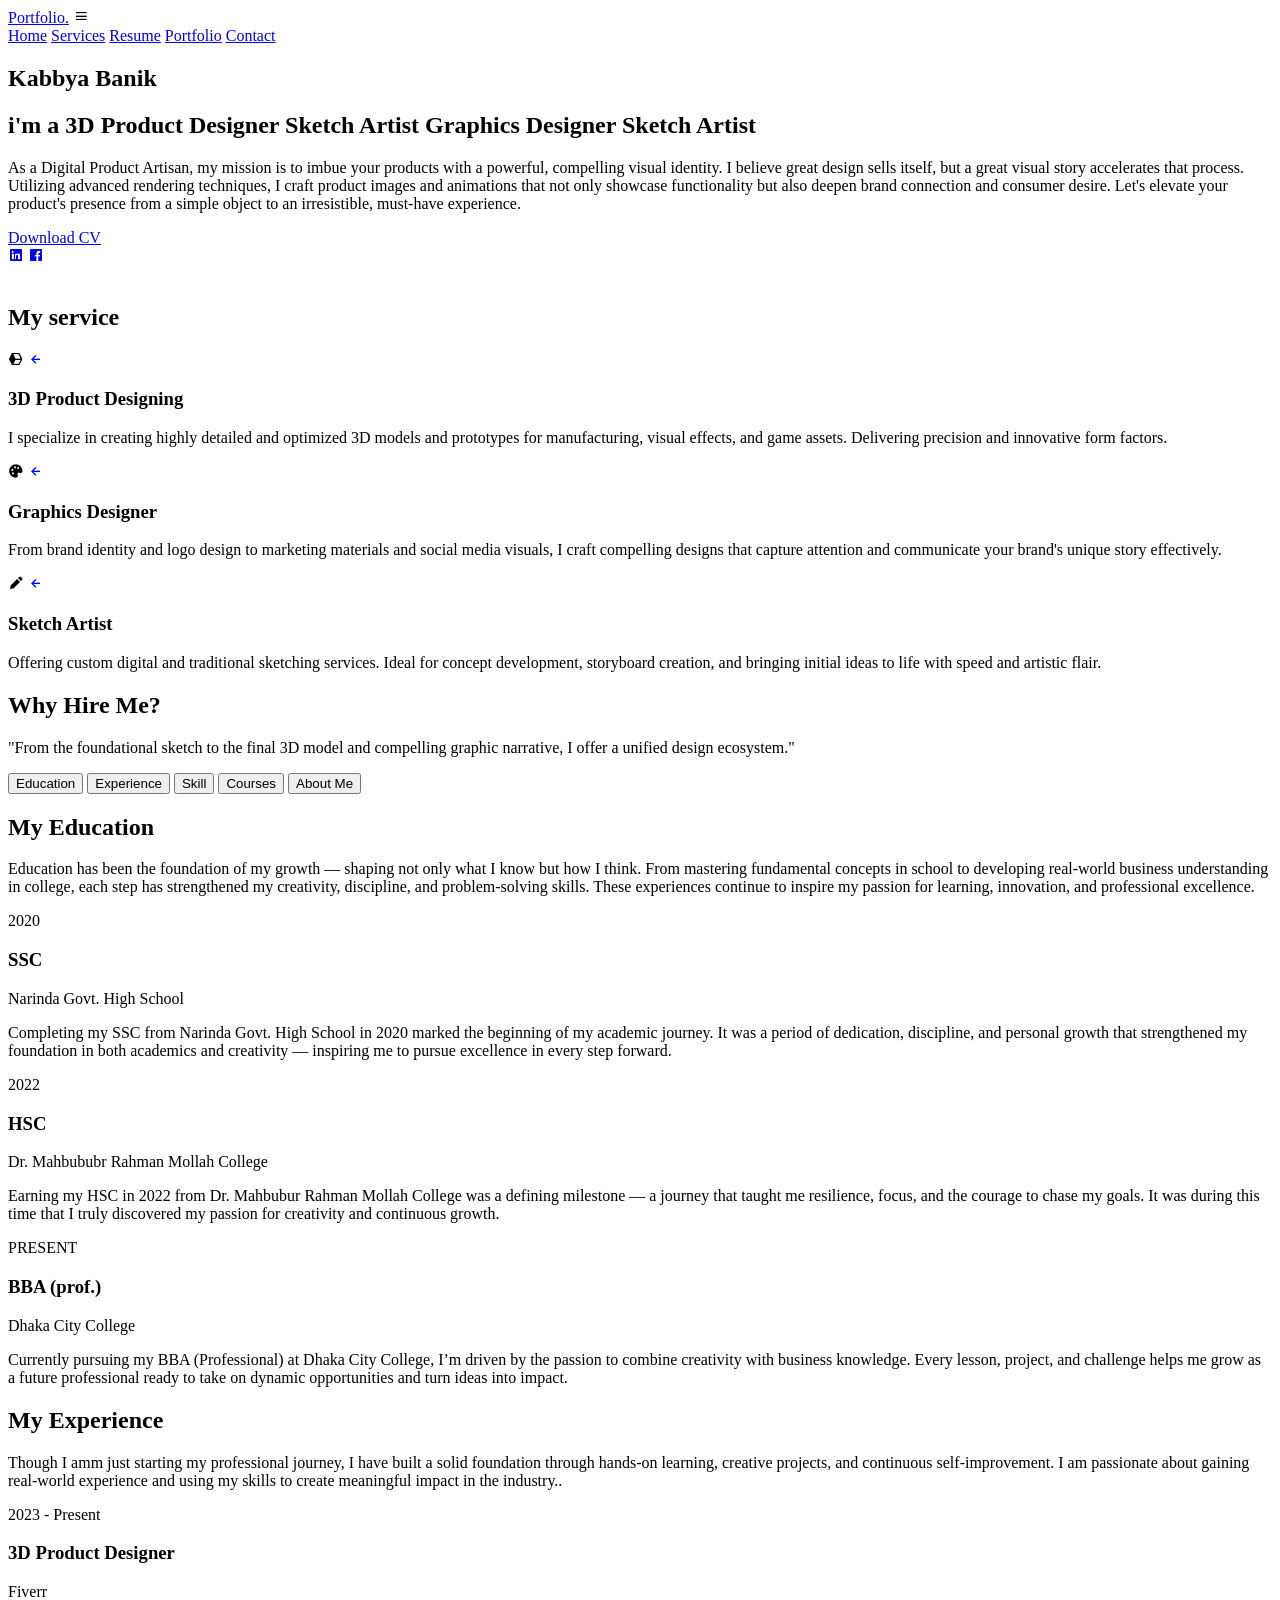
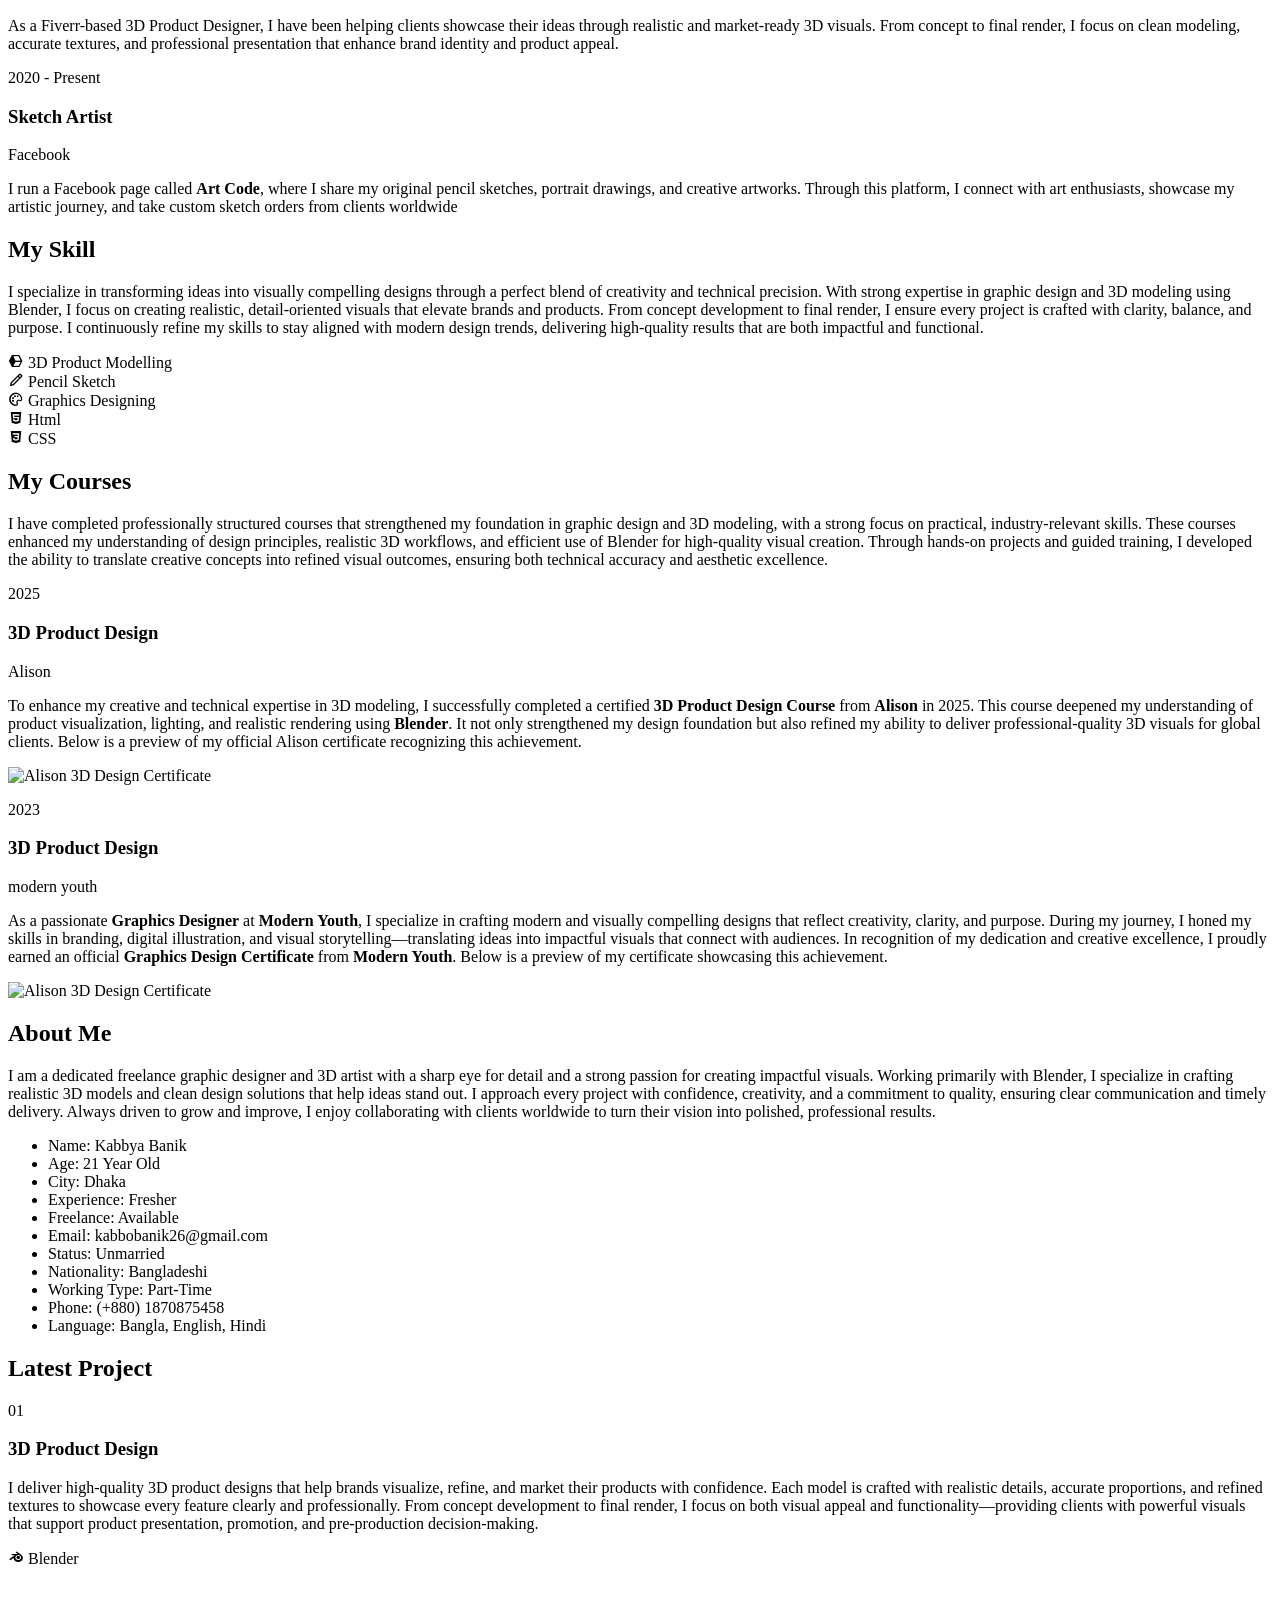
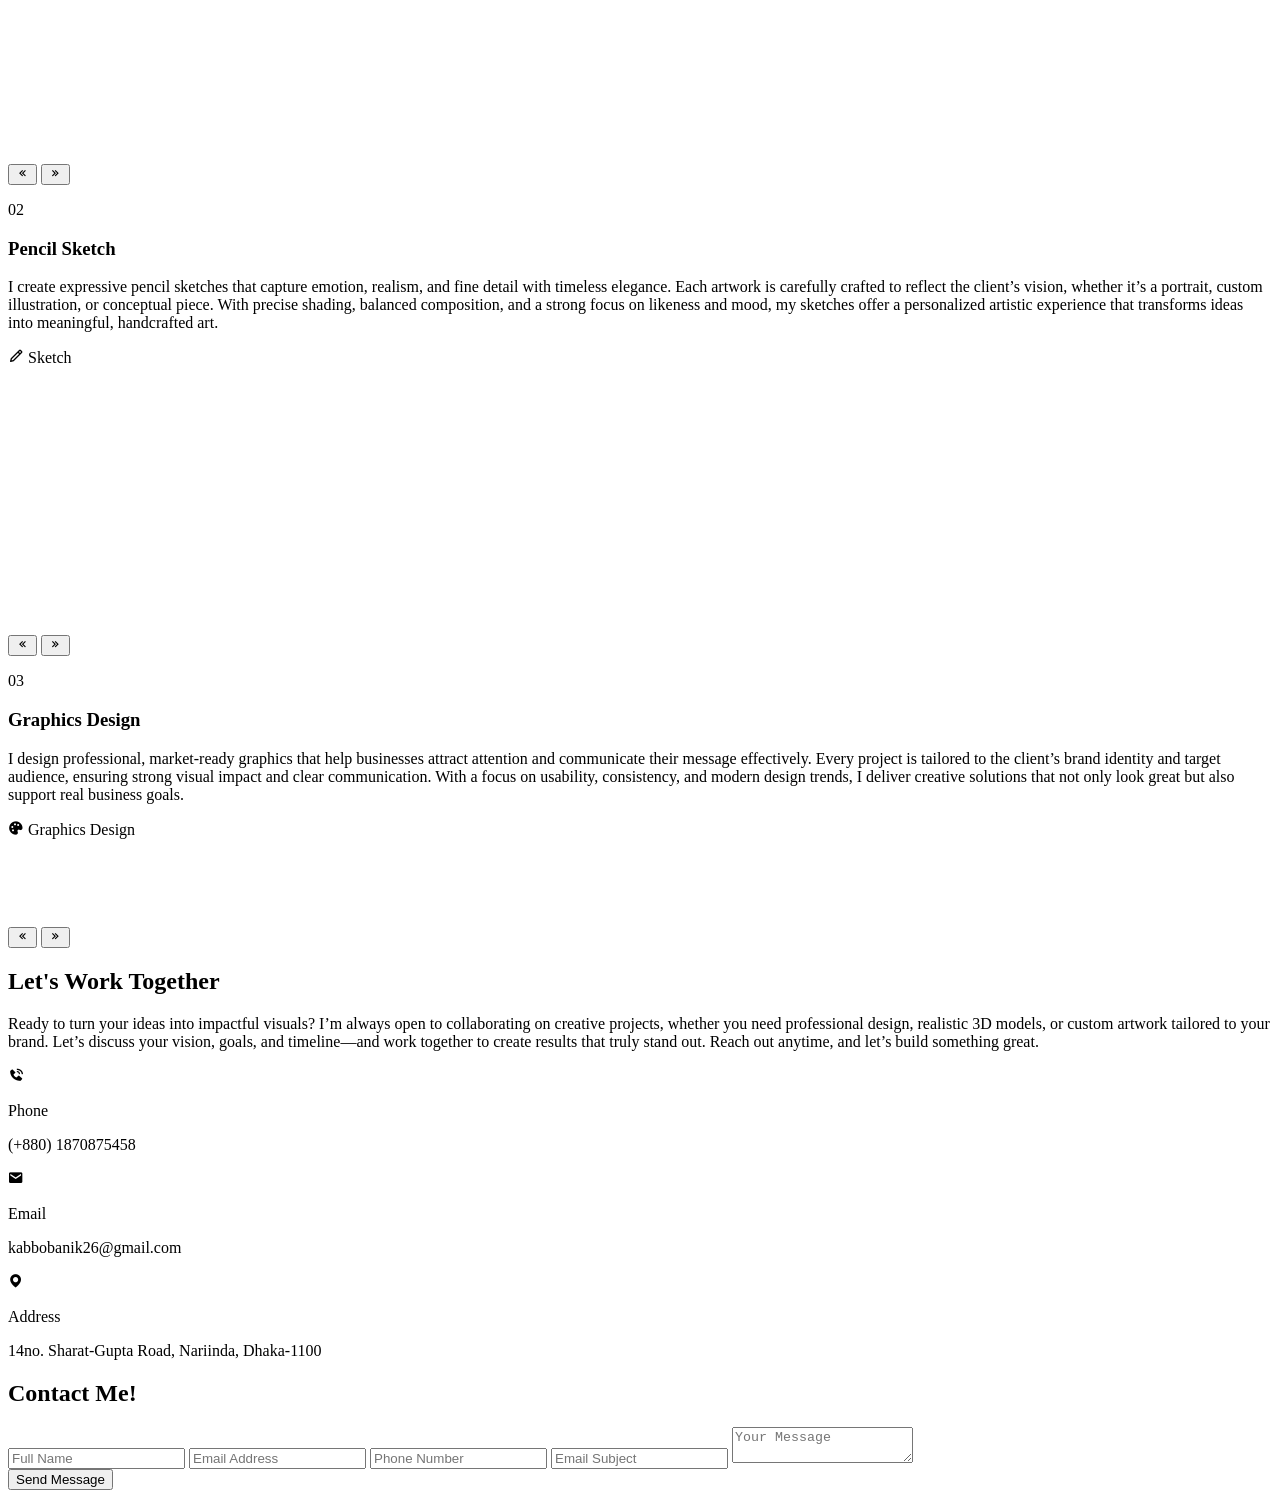
==== index.html @ 4bdbad14 "Moved index.html to root for Netlify fix" ====
<!DOCTYPE html>
<html lang="en">

<head>
    <meta charset="UTF-8">
    <meta name="viewport" content="width=device-width, initial-scale=1.0">
    <title>Document</title>
    <!--box icon-->
    <link href='https://unpkg.com/boxicons@2.1.4/css/boxicons.min.css' rel='stylesheet'>
    <!--custom css-->
    <link rel="stylesheet" href="css\style.css">
</head>

<body>

    <!--header-->
    <header class="active">
        <a href="#" class="logo">Portfolio.</a>

        <i class='bx bx-menu' id="menu-icon"></i>

        <nav>
            <a href="#" class="active">Home</a>
            <a href="#">Services</a>
            <a href="#">Resume</a>
            <a href="#">Portfolio</a>
            <a href="#">Contact</a>
        </nav>


    </header>

    <!--bars background -->
   <div class="bars-box active">
        <div class="bar" style="--i:6;"></div>
        <div class="bar" style="--i:5;"></div>
        <div class="bar" style="--i:4;"></div>
        <div class="bar" style="--i:3;"></div>
        <div class="bar" style="--i:2;"></div>
        <div class="bar" style="--i:1;"></div>
    </div>
    <!--home section-->
    <section class="home active">
        <div class="home-details">
            <h1>Kabbya Banik</h1>

            <h2>i'm a
                <span style="--i:4;" data-text="3D Product Designer">3D Product Designer</span>
                <span style="--i:3;" data-text="Sketch Artist">Sketch Artist</span>
                <span style="--i:2;" data-text="Graphics Designer">Graphics Designer</span>
                <span style="--i:1;" data-text="Sketch Artist">Sketch Artist</span>
            </h2>

            <p>As a Digital Product Artisan, my mission is to imbue your products with a powerful, compelling visual
                identity. I
                believe great design sells itself, but a great visual story accelerates that process. Utilizing advanced
                rendering
                techniques, I craft product images and animations that not only showcase functionality but also deepen
                brand connection
                and consumer desire. Let's elevate your product's presence from a simple object to an irresistible,
                must-have
                experience.
            </p>

            <div class="btn-sci">
                <a href="#" class="btn"> Download CV</a>

                <div class="sci">
                    <a href="#"><i class='bx bxl-linkedin-square'></i></a>
                    <a href="#"><i class='bx bxl-facebook-square'></i></a>
                </div>
            </div>
        </div>

        <!--image adding section-->
        <div class="home-img">
            <div class="img-box">
                <div class="img-item">
                    <img src="image\main1.png" alt="">
                </div>
            </div>
        </div>
    </section>


    <!--service section-->
    <section class="services">
        <h2 class="heading">
            My <span>service</span></h2>
        <div class="service-container">
            <div class="service-box">
                <div class="icon">
                    <i class='bx bxs-cube-alt'></i>
                    <a href="#"><i class='bx bx-left-arrow-alt'></i></a>
                </div>

                <h3>3D Product Designing</h3>
                <p>I specialize in creating highly detailed and optimized 3D models and prototypes for manufacturing,
                    visual effects, and
                    game assets. Delivering precision and innovative form factors.</p>
            </div>


            <div class="service-box">
                <div class="icon">
                    <i class='bx bxs-palette'></i>
                    <a href="#"><i class='bx bx-left-arrow-alt'></i></a>
                </div>

                <h3>Graphics Designer</h3>
                <p>From brand identity and logo design to marketing materials and social media visuals, I craft
                    compelling designs that
                    capture attention and communicate your brand's unique story effectively.</p>
            </div>


            <div class="service-box">
                <div class="icon">
                    <i class='bx bxs-pencil'></i>
                    <a href="#"><i class='bx bx-left-arrow-alt'></i></a>
                </div>

                <h3>Sketch Artist</h3>
                <p>Offering custom digital and traditional sketching services. Ideal for concept development, storyboard
                    creation, and
                    bringing initial ideas to life with speed and artistic flair.</p>
            </div>
        </div>
    </section>


    <!--resume section-->
    <section class="resume">
        <div class="resume-container">
            <div class="resume-box">
                <h2>Why Hire Me?</h2>
                <p class="desc">"From the foundational sketch to the final 3D model and compelling graphic narrative, I
                    offer a unified design
                    ecosystem."</p>

                <button class="resume-btn active">Education</button>
                <button class="resume-btn">Experience</button>
                <button class="resume-btn">Skill</button>
                <button class="resume-btn">Courses</button>
                <button class="resume-btn">About Me</button>
            </div>

            <div class="resume-box">
                <div class="resume-detail education active">
                    <h2 class="heading">My <span>Education</span></h2>

                    <p class="desc">Education has been the foundation of my growth — shaping not only what I know but how I think. 
    From mastering fundamental concepts in school to developing real-world business understanding 
    in college, each step has strengthened my creativity, discipline, and problem-solving skills. 
    These experiences continue to inspire my passion for learning, innovation, and professional excellence.</p>

                    <div class="resume-list">
                        <div class="resume-item">
                            <p class="year">2020</p>
                            <h3>SSC</h3>
                            <p class="institute">Narinda Govt. High School</p>
                            <p>Completing my SSC from Narinda Govt. High School in 2020 marked the beginning of my academic journey. 
  It was a period of dedication, discipline, and personal growth that strengthened my foundation 
  in both academics and creativity — inspiring me to pursue excellence in every step forward.</p>
                        </div>

                        <div class="resume-item">
                            <p class="year">2022</p>
                            <h3>HSC</h3>
                            <p class="institute">Dr. Mahbububr Rahman Mollah College</p>
                            <p>Earning my HSC in 2022 from Dr. Mahbubur Rahman Mollah College was a defining milestone — 
  a journey that taught me resilience, focus, and the courage to chase my goals. 
  It was during this time that I truly discovered my passion for creativity and continuous growth.</p>
                        </div>

                        <div class="resume-item">
                            <p class="year">PRESENT</p>
                            <h3>BBA (prof.)</h3>
                            <p class="institute">Dhaka City College</p>
                            <p>Currently pursuing my BBA (Professional) at Dhaka City College, I’m driven by the passion to combine creativity 
  with business knowledge. Every lesson, project, and challenge helps me grow as a future professional 
  ready to take on dynamic opportunities and turn ideas into impact.</p>
                        </div>
                    </div>
                </div>

                <div class="resume-detail experience">
                    <h2 class="heading">My <span>Experience</span></h2>

                    <p class="desc">Though I amm just starting my professional journey, I have built a solid foundation through hands-on learning, 
  creative projects, and continuous self-improvement. I am passionate about gaining real-world experience 
  and using my skills to create meaningful impact in the industry..</p>

                    <div class="resume-list">
                        <div class="resume-item">
                            <p class="year">2023 - Present</p>
                            <h3>3D Product Designer</h3>
                            <p class="company">Fiverr</p>
                            <p>As a Fiverr-based 3D Product Designer, I have been helping clients showcase their ideas through realistic 
  and market-ready 3D visuals. From concept to final render, I focus on clean modeling, accurate textures, 
  and professional presentation that enhance brand identity and product appeal.</p>
                        </div>

                        <div class="resume-item">
                            <p class="year">2020 - Present</p>
                            <h3>Sketch Artist</h3>
                            <p class="company">Facebook</p>
                            <p>I run a Facebook page called <strong>Art Code</strong>, where I share my original pencil sketches, portrait drawings, and creative artworks. Through this platform, I connect with art enthusiasts, showcase my artistic journey, and take custom sketch orders from clients worldwide</p>
                        </div>
                    </div>
                </div>

                <div class="resume-detail skill">
                    <h2 class="heading">My <span>Skill</span></h2>

                    <p class="desc">I specialize in transforming ideas into visually compelling designs through a perfect blend of creativity and technical precision. With strong expertise in graphic design and 3D modeling using Blender, I focus on creating realistic, detail-oriented visuals that elevate brands and products. From concept development to final render, I ensure every project is crafted with clarity, balance, and purpose. I continuously refine my skills to stay aligned with modern design trends, delivering high-quality results that are both impactful and functional.
                    </p>

                    <div class="resume-list">
                        <div class="resume-item">
                            <i class='bx bxs-cube-alt'></i>
                            <span>3D Product Modelling</span>
                        </div>

                        <div class="resume-item">
                            <i class='bx bx-pencil'></i>
                            <span>Pencil Sketch</span>
                        </div>

                        <div class="resume-item">
                            <i class='bx bx-palette'></i>
                            <span>Graphics Designing</span>
                        </div>

                        <div class="resume-item">
                            <i class='bx bxl-html5'></i>
                            <span>Html</span>
                        </div>

                        <div class="resume-item">
                            <i class='bx bxl-css3'></i>
                            <span>CSS</span>
                        </div>
                    </div>
                </div>

                <div class="resume-detail courses">
                    <h2 class="heading">My <span>Courses</span></h2>
                    <p class="desc">I have completed professionally structured courses that strengthened my foundation in graphic design and 3D modeling, with a strong focus on practical, industry-relevant skills. These courses enhanced my understanding of design principles, realistic 3D workflows, and efficient use of Blender for high-quality visual creation. Through hands-on projects and guided training, I developed the ability to translate creative concepts into refined visual outcomes, ensuring both technical accuracy and aesthetic excellence.
                    </p>

                    <div class="resume-list">
                    <div class="resume-item">
                        <p class="year">2025</p>
                        <h3>3D Product Design</h3>
                        <p class="company">Alison</p>
                        <p>To enhance my creative and technical expertise in 3D modeling, I successfully completed a certified <strong>3D Product Design Course</strong> from <strong>Alison</strong> in 2025. 
This course deepened my understanding of product visualization, lighting, and realistic rendering using <strong>Blender</strong>. 
It not only strengthened my design foundation but also refined my ability to deliver professional-quality 3D visuals for global clients. 
Below is a preview of my official Alison certificate recognizing this achievement.</p>
                        <div class="certificate">
                            <img src="image\cirtificate.png" alt="Alison 3D Design Certificate">
                        </div>
                    </div>

                        <div class="resume-item">
                        <p class="year">2023</p>
                        <h3>3D Product Design</h3>
                        <p class="company">modern youth</p>
                        <p>As a passionate <strong>Graphics Designer</strong> at <strong>Modern Youth</strong>, I specialize in crafting modern and visually compelling designs that reflect creativity, clarity, and purpose. 
During my journey, I honed my skills in branding, digital illustration, and visual storytelling—translating ideas into impactful visuals that connect with audiences. 
In recognition of my dedication and creative excellence, I proudly earned an official <strong>Graphics Design Certificate</strong> from <strong>Modern Youth</strong>. 
Below is a preview of my certificate showcasing this achievement.</p>
                        <div class="certificate">
                            <img src="image\cirtificate.jpg" alt="Alison 3D Design Certificate">
                        </div>
                    </div>
                    </div>
                </div>

                <div class="resume-detail about-me">
                    <h2 class="heading">About <span>Me</span></h2>
                    <p class="desc">I am a dedicated freelance graphic designer and 3D artist with a sharp eye for detail and a strong passion for creating impactful visuals. Working primarily with Blender, I specialize in crafting realistic 3D models and clean design solutions that help ideas stand out. I approach every project with confidence, creativity, and a commitment to quality, ensuring clear communication and timely delivery. Always driven to grow and improve, I enjoy collaborating with clients worldwide to turn their vision into polished, professional results.
                    </p>

                    <ul class="personal-info">
                        <li>
                            <span class="info-label">Name:</span>
                            <span class="info-data">Kabbya Banik</span>
                        </li>
                        <li>
                            <span class="info-label">Age:</span>
                            <span class="info-data">21 Year Old</span>
                        </li>
                        <li>
                            <span class="info-label">City:</span>
                            <span class="info-data">Dhaka</span>
                        </li>
                        <li>
                            <span class="info-label">Experience:</span>
                            <span class="info-data">Fresher</span>
                        </li>
                        <li>
                            <span class="info-label">Freelance:</span>
                            <span class="info-data">Available</span>
                        </li>
                        <li>
                            <span class="info-label">Email:</span>
                            <span class="info-data">kabbobanik26@gmail.com</span>
                        </li>
                        <li>
                            <span class="info-label">Status:</span>
                            <span class="info-data">Unmarried</span>
                        </li>
                        <li>
                            <span class="info-label">Nationality:</span>
                            <span class="info-data">Bangladeshi</span>
                        </li>
                        <li>
                            <span class="info-label">Working Type:</span>
                            <span class="info-data">Part-Time</span>
                        </li>
                        <li>
                            <span class="info-label">Phone:</span>
                            <span class="info-data">(+880) 1870875458</span>
                        </li>
                        <li>
                            <span class="info-label">Language:</span>
                            <span class="info-data">Bangla, English, Hindi</span>
                        </li>
                    </ul>
                </div>
            </div>
        </div>
        </div>
    </section>


    <!--protfolio section-->
    <section class="portfolio">
        <h2 class="heading">Latest <span>Project</span></h2>

        <div class="portfolio-container">

            <!-- === Project 1: 3D Product Design === -->
            <div class="portfolio-box">
                <div class="portfolio-detail active">
                    <p class="numb">01</p>
                    <h3>3D Product Design</h3>
                    <p>I deliver high-quality 3D product designs that help brands visualize, refine, and market their products with confidence. Each model is crafted with realistic details, accurate proportions, and refined textures to showcase every feature clearly and professionally. From concept development to final render, I focus on both visual appeal and functionality—providing clients with powerful visuals that support product presentation, promotion, and pre-production decision-making.
                    <div class="tech">
                        <p>
                            <i class='bx bxl-blender'></i>
                            Blender
                        </p>
                    </div>
                </div>

                <!-- Carousel -->
                <div class="portfolio-carousel">
                    <div class="img-slide">
                        <div class="img-item"><img src="image/portfolio1.png" alt=""></div>
                        <div class="img-item"><img src="image/portfolio2.png" alt=""></div>
                        <div class="img-item"><img src="image/portfolio3.png" alt=""></div>
                        <div class="img-item"><img src="image/portfolio4.png" alt=""></div>
                        <div class="img-item"><img src="image/portfolio5.png" alt=""></div>
                        <div class="img-item"><img src="image/portfolio6.png" alt=""></div>
                        <div class="img-item"><img src="image/portfolio7.png" alt=""></div>
                        <div class="img-item"><img src="image/portfolio8.png" alt=""></div>
                        <div class="img-item"><img src="image/portfolio9.png" alt=""></div>
                        <div class="img-item"><img src="image/portfolio10.jpg" alt=""></div>
                    </div>
                </div>

                <!-- Navigation -->
                <div class="navigation">
                    <button class="arrow-left disabled"><i class='bx bx-chevrons-left'></i></button>
                    <button class="arrow-right"><i class='bx bx-chevrons-right'></i></button>
                </div>
            </div>

            <!-- === Project 2: Pencil Sketch === -->
            <div class="portfolio-box">
                <div class="portfolio-detail active">
                    <p class="numb">02</p>
                    <h3>Pencil Sketch</h3>
                    <p>I create expressive pencil sketches that capture emotion, realism, and fine detail with timeless elegance. Each artwork is carefully crafted to reflect the client’s vision, whether it’s a portrait, custom illustration, or conceptual piece. With precise shading, balanced composition, and a strong focus on likeness and mood, my sketches offer a personalized artistic experience that transforms ideas into meaningful, handcrafted art.
                    </p>
                    <div class="tech">
                        <p>
                            <i class='bx bx-pencil'></i>
                            Sketch
                        </p>
                    </div>
                </div>

                <!-- Carousel -->
                <div class="portfolio-carousel">
                    <div class="img-slide">
                        <div class="img-item"><img src="image/art portfolio2.jpg" alt=""></div>
                        <div class="img-item"><img src="image/art portfolio3.jpg" alt=""></div>
                        <div class="img-item"><img src="image/art portfolio4.jpg" alt=""></div>
                        <div class="img-item"><img src="image/art portfolio5.jpg" alt=""></div>
                        <div class="img-item"><img src="image/art portfolio6.jpg" alt=""></div>
                        <div class="img-item"><img src="image/art portfolio7.jpg" alt=""></div>
                        <div class="img-item"><img src="image/art portfolio8.jpg" alt=""></div>
                        <div class="img-item"><img src="image/art portfolio9.jpg" alt=""></div>
                        <div class="img-item"><img src="image/art portfolio10.jpg" alt=""></div>
                        <div class="img-item"><img src="image/art portfolio11.jpg" alt=""></div>
                        <div class="img-item"><img src="image/art portfolio12.jpg" alt=""></div>
                        <div class="img-item"><img src="image/art portfolio13.jpg" alt=""></div>
                        <div class="img-item"><img src="image/art portfolio14.jpg" alt=""></div>
                        <div class="img-item"><img src="image/art portfolio15.jpg" alt=""></div>
                    </div>
                </div>

                <!-- Navigation -->
                <div class="navigation">
                    <button class="arrow-left disabled"><i class='bx bx-chevrons-left'></i></button>
                    <button class="arrow-right"><i class='bx bx-chevrons-right'></i></button>
                </div>
            </div>

            <!-- === Project 3: Graphics Design=== -->
            <div class="portfolio-box">
                <div class="portfolio-detail active">
                    <p class="numb">03</p>
                    <h3>Graphics Design</h3>
                    <p>I design professional, market-ready graphics that help businesses attract attention and communicate their message effectively. Every project is tailored to the client’s brand identity and target audience, ensuring strong visual impact and clear communication. With a focus on usability, consistency, and modern design trends, I deliver creative solutions that not only look great but also support real business goals.
                    </p>
                    <div class="tech">
                        <p>
                            <i class='bx bxs-palette'></i>
                            Graphics Design
                        </p>
                    </div>
                </div>

                <!-- Carousel -->
                <div class="portfolio-carousel">
                    <div class="img-slide">
                        <div class="img-item"><img src="image\Graphics design portfolio1.png" alt=""></div>
                        <div class="img-item"><img src="image\Graphics design portfolio2.png" alt=""></div>
                        <div class="img-item"><img src="image\Graphics design portfolio3.jpg" alt=""></div>
                        <div class="img-item"><img src="image\Graphics design portfolio4.jpg" alt=""></div>
                        
                    </div>
                </div>

                <!-- Navigation -->
                <div class="navigation">
                    <button class="arrow-left disabled"><i class='bx bx-chevrons-left'></i></button>
                    <button class="arrow-right"><i class='bx bx-chevrons-right'></i></button>
                </div>
            </div>

        </div>
    </section>

    <!--contact section-->
<section class="contact">
    <div class="contact-container">
        <div class="contact-box">
            <h2>Let's Work Together</h2>
            <p class="desc">Ready to turn your ideas into impactful visuals? I’m always open to collaborating on creative projects, whether you need professional design, realistic 3D models, or custom artwork tailored to your brand. Let’s discuss your vision, goals, and timeline—and work together to create results that truly stand out. Reach out anytime, and let’s build something great.
            </p>
            <div class="contact-detail">
                <i class='bx bxs-phone-call'></i>
                <div class="detail">
                    <p>Phone</p>
                    <p>(+880) 1870875458</p>
                </div>
            </div>

            <div class="contact-detail">
               <i class='bx bxs-envelope' ></i>
                <div class="detail">
                    <p>Email</p>
                    <p>kabbobanik26@gmail.com</p>
                </div>
            </div>

            <div class="contact-detail">
              <i class='bx bxs-map'></i>
                <div class="detail">
                    <p>Address</p>
                    <p>14no. Sharat-Gupta Road, 
                        Nariinda, Dhaka-1100</p>
                </div>
            </div>
        </div>
        
        <div class="contact-box">
            <form action="">
                <h2 class="heading"> Contact <span>Me!</span></h2>
                    <div class="field-box">
                        <input type="text" placeholder="Full Name" required>
                        <input type="email" placeholder="Email Address" required>
                        <input type="text" placeholder="Phone Number" required>
                        <input type="text" placeholder="Email Subject" required>
                        <textarea name="" id="" placeholder="Your Message" required></textarea>
                    </div>
                    <button type="submit" class="btn">Send Message</button>
            </form>
        </div>
    </div>
</section>
    <!--custom js-script -->
    <script src="js\script.js"></script>
</body>

</html>
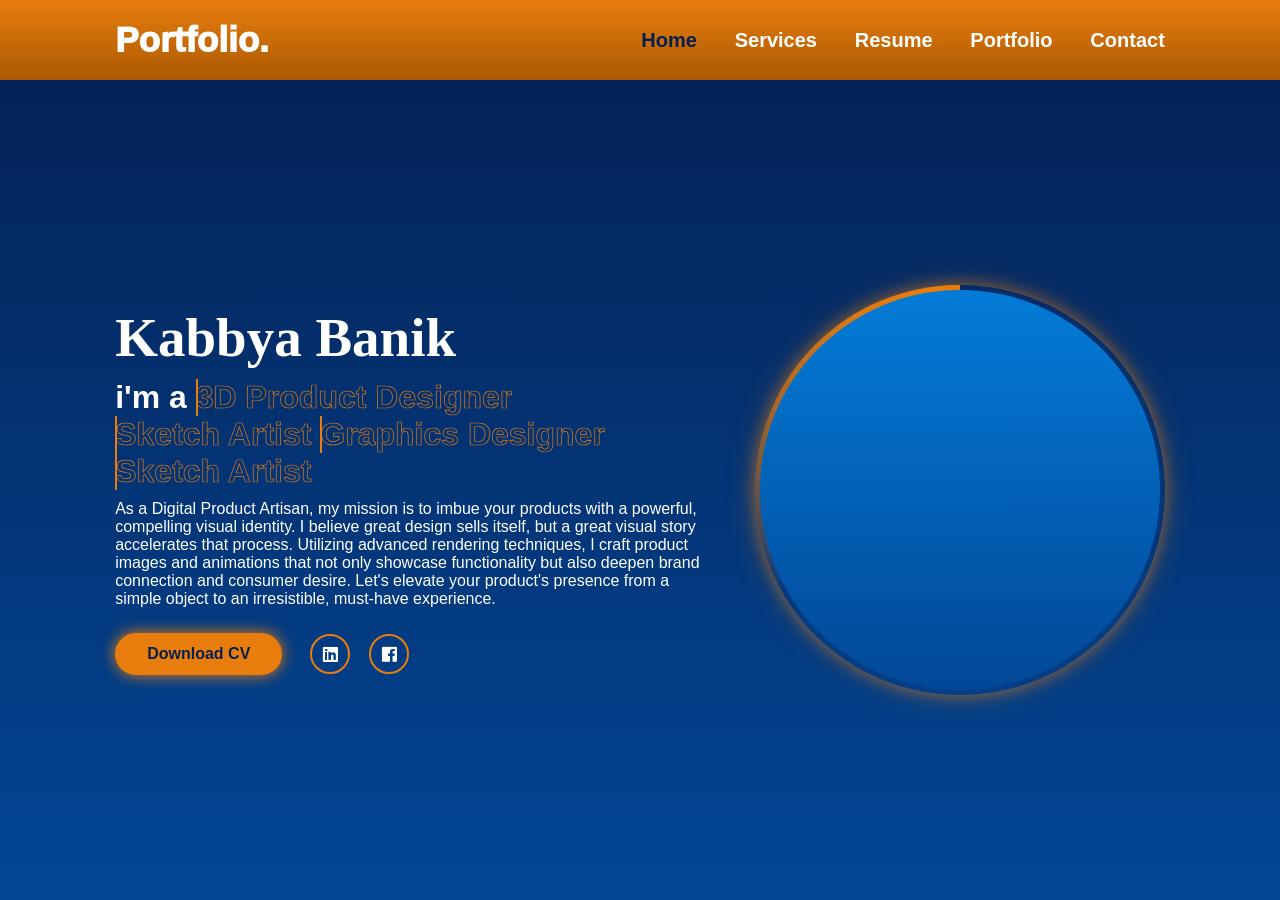
==== commit 5364a9b2: "first commit" ====
--- a/index.html
+++ b/index.html
@@ -8,7 +8,7 @@
     <!--box icon-->
     <link href='https://unpkg.com/boxicons@2.1.4/css/boxicons.min.css' rel='stylesheet'>
     <!--custom css-->
-    <link rel="stylesheet" href="css\style.css">
+    <link rel="stylesheet" href="style.css">
 </head>
 
 <body>
@@ -336,7 +336,7 @@
     </section>
 
 
-    <!--protfolio section-->
+    <!--portfolio section-->
     <section class="portfolio">
         <h2 class="heading">Latest <span>Project</span></h2>
 
@@ -506,7 +506,7 @@
     </div>
 </section>
     <!--custom js-script -->
-    <script src="js\script.js"></script>
+    <script src="script.js"></script>
 </body>
 
 </html>
--- a/style.css
+++ b/style.css
@@ -0,0 +1,1409 @@
+@import url(https://fonts.google.com/specimen/Stack+Sans+Headline:wght@300;400;500;600;700;800;900&display=swap);
+@import url(https://fonts.google.com/selection?query=poppi:wght@300;400;500;600;700;800;900&display=swap);
+@import url(https://fonts.google.com/specimen/Playfair+display:wght@300;400;500;600;700;800;900&Display=swap);
+
+/* home page section*/
+* {
+  margin: 0;
+  padding: 0;
+  box-sizing: border-box;
+  text-decoration: none;
+  border: none;
+  outline: none;
+  font-family: "Poppins", sans-serif;
+}
+
+:root {
+  --gradient1-bg-color: #e87d0d;
+  -gradient2-bg-color: #ab5a03;
+  --gradient3-bg-color: #e87d0d80;
+  --gradient4-bg-color: #e87d0d4d;
+  --blue-gradient1-bg-color: #037cd8;
+  --blue-gradient2-bg-color: #024796;
+  --blue-gradient3-bg-color: #11398a;
+  -blue-gradient3-bg-color: #051f51;
+  --white-color: #ffff;
+}
+
+html {
+  font-size: 62.5%;
+}
+
+body {
+  color: linear-gradient(to bottom, #051f51, #024796);
+  min-height: 100vh;
+}
+
+/* Top Bar background and text */
+header {
+  position: fixed;
+  top: 0;
+  left: 0;
+  width: 100%;
+  padding: 2rem 9%;
+  background: linear-gradient(to top, #ab5a03, #e87d0d);
+  display: flex;
+  justify-content: space-between;
+  align-items: center;
+  z-index: 100;
+  visibility: hidden;
+  opacity: 0;
+}
+
+header.active{
+animation: show-header .3s linear forwards;
+animation-delay: .3s;
+}
+
+@keyframes show-header {
+  100% {
+    visibility: visible;
+    opacity: 1;
+  }
+}
+
+.active i{
+  color: #ffff;
+}
+
+.logo {
+  font-size: 3.5rem;
+  color: #ffff;
+  font-weight: 950;
+}
+
+nav a {
+  font-size: 2rem;
+  color: #ffff;
+  font-weight: 700;
+  margin-left: 3.5rem;
+  transition: 0.5s;
+}
+
+nav a:hover,
+nav a.active {
+  color: #051f51;
+}
+
+#menu-icon {
+  font-size: 4rem;
+  display: none;
+}
+
+/* board background and text */
+.bars-box {
+  position: absolute;
+  width: 100%;
+  height: 100%;
+  display: flex;
+}
+
+.bars-box .bar {
+width: 100%;
+height: 100%;
+background: linear-gradient(to bottom, #11398a, #024796);
+animation: hide-bars .3s ease-in-out both;
+animation-delay: calc(.035s * var(--i));
+}
+
+@keyframes hide-bars {
+  0% {
+    transform: translateY(0%);
+  }
+ 
+  100% {
+    transform: translateY(-100%);
+  }
+}
+
+
+.bars-box.active .bar {
+  animation: show-bars .3s ease-in-out both;
+  animation-delay: calc(.045s * var(--i));
+}
+
+
+@keyframes show-bars {
+  0% {
+    transform: translateY(-100%);
+  }
+ 
+  100% {
+    transform: translateY(0%);
+  }
+}
+
+
+section {
+  position: absolute;
+  width: 100%;
+  height: 100%;
+  padding: 10rem 9% 2rem;
+  visibility: hidden;
+  opacity: 0;
+  overflow: hidden;
+  background: linear-gradient(to bottom, #051f51, #024796);
+}
+
+section.active {
+ animation: show-content .8s linear forwards;
+ animation-delay: .5s ;
+}
+
+@keyframes show-content {
+  100% {
+  visibility: visible;
+  opacity: 1;
+  overflow: auto;
+}
+}
+
+/* resume section*/
+.home {
+  display: flex;
+  align-items: center;
+  gap: 5rem;
+  color: #ffff;
+}
+
+.home-details h1 {
+  font-size: clamp(3.5rem, 10vw, 5.5rem);
+  font-family: "Playfair Display", serif;
+}
+
+.home-details h2 {
+  display: inline-block;
+  font-size: 3.2rem;
+  margin-top: 1rem;
+}
+
+.home-details h2 span {
+  position: relative;
+  display: inline-block;
+  color: transparent;
+  -webkit-text-stroke: 0.07rem #e87d0d;
+  animation: display-text 16s linear infinite;
+  animation-delay: calc(-4s * var(--i));
+}
+
+@keyframes display-text {
+  25%,
+  100% {
+    display: none;
+  }
+}
+
+.home-details h2 span::before {
+  content: attr(data-text);
+  position: absolute;
+  width: 0;
+  border-right: 0.2rem solid #e87d0d;
+  color: #e87d0d;
+  white-space: nowrap;
+  overflow: hidden;
+  animation: fill-text 4s linear infinite;
+}
+
+@keyframes fill-text {
+  10%,
+  100% {
+    width: 0;
+  }
+
+  70%,
+  90% {
+    width: 100%;
+  }
+}
+
+.home-details p {
+  font-size: 1.6rem;
+  margin: 1rem 0 2.5rem;
+}
+
+/* Cv content*/
+.home-details .btn-sci {
+  display: flex;
+  font-family: "stack san headline", sans-serif;
+  align-items: center;
+}
+
+.btn {
+  display: inline-block;
+  padding: 1rem 3rem;
+  background: #e87d0d;
+  border: 0.2rem solid #e87d0d;
+  border-radius: 4rem;
+  box-shadow: 0 0 1.5rem #e87d0d;
+  font-size: 1.6rem;
+  color: #051f51;
+  font-weight: 650;
+  transition: 0.5s;
+}
+
+.btn:hover {
+  background: transparent;
+  color: #e87d0d;
+  box-shadow: none;
+}
+
+/*icon adjustment*/
+.home-details .btn-sci .sci {
+  margin-left: 2rem;
+}
+
+.home-details .btn-sci .sci a {
+  display: inline-flex;
+  padding: 0.8rem;
+  border: 0.2rem solid #e87d0d;
+  border-radius: 50%;
+  font-size: 2rem;
+  color: #e87d0d;
+  margin: 0 0.8rem;
+  transition: 0.3s;
+}
+
+.home-details .btn-sci .sci a:hover {
+  background: #e87d0d;
+  color: #051f51;
+  box-shadow: 0 0 1rem #e87d0d;
+}
+
+/*image modifying*/
+.home-img .img-box {
+  position: relative;
+  width: 32vw;
+  height: 32vw;
+  border-radius: 50%;
+  padding: 5px;
+  display: flex;
+  justify-content: center;
+  align-items: center;
+  overflow: hidden;
+}
+
+@keyframes rotate {
+  0% {
+    transform: rotate(0deg);
+  }
+
+  100% {
+    transform: rotate(360deg);
+  }
+}
+
+.home-img .img-box::before,
+.home-img .img-box::after {
+  content: "";
+  position: absolute;
+  width: 500px;
+  height: 500px;
+  background: conic-gradient(transparent, transparent, transparent, #e87d0d);
+  transform: rotate(0deg);
+  animation: rotate-border 10s linear infinite;
+}
+
+.home-img .img-box::after {
+  animation-delay: -5s;
+}
+
+@keyframes rotate-border {
+  100% {
+    transform: rotate(360deg);
+  }
+}
+
+.home-img .img-box {
+  box-shadow: 0 0 15px #e87d0d80, 0 0 30px #e87d0d4d;
+}
+
+.home-img .img-box .img-item {
+  position: relative;
+  display: flex;
+  justify-content: center;
+  align-items: flex-end;
+  width: 100%;
+  height: 100%;
+  background: linear-gradient(to top, #024796, #037cd8);
+  border-radius: 50%;
+  z-index: 1;
+  overflow: hidden;
+}
+
+.home-img .img-box .img-item img {
+  position: absolute;
+  top: 0%;
+  display: block;
+  width: 105%;
+  object-fit: cover;
+}
+
+/* service section*/
+.heading {
+  font-size: 4.5rem;
+  color: #ffff;
+  margin: 2rem;
+  text-align: center;
+}
+
+.heading span {
+  color: #e87d0d;
+}
+
+.service-container {
+  display: grid;
+  grid-template-columns: repeat(2, minmax(30rem, 1fr));
+  gap: 2rem;
+  color: #ffff;
+  max-width: 90rem;
+  margin: 0 auto;
+}
+
+.service-container .service-box:nth-child(3) {
+  grid-column: 1 / 3;
+  max-width: 44rem;
+  margin-left: auto;
+  margin-right: auto;
+}
+
+.service-container .service-box {
+  background-color: #ffffff6e;
+  padding: 3rem 2.5rem;
+  border: 0.23rem, solid, #ffffff6e;
+  border-radius: 1.5rem;
+  transition: 0.5s;
+}
+
+.service-container .service-box:hover {
+  border-color: #e89f0d;
+  box-shadow: 0 0 1.5rem #e89f0d;
+  transform: scale(1.05);
+}
+
+.service-box .icon {
+  display: flex;
+  justify-content: space-between;
+  align-items: center;
+}
+
+.service-box .icon i {
+  font-size: 4.5rem;
+  transition: 0.5s;
+}
+
+.service-box:hover .icon :not(a i) {
+  color: #e89f0d;
+}
+
+.service-box .icon a {
+  display: flex;
+  background: #fff;
+  border-radius: 50%;
+  padding: 1rem;
+  transition: 0.5s;
+}
+
+.service-box:hover .icon a {
+  background: #e89f0d;
+}
+
+.service-box .icon a i {
+  color: #051f51;
+  transform: rotate(225deg);
+}
+
+.service-box:hover .icon a i {
+  transform: rotate(180deg);
+}
+
+.service-box p {
+  font-size: 1.5rem;
+  margin: 1rem 0 2.5rem;
+}
+
+.service-box h3 {
+  font-size: 2.3rem;
+  margin: 1rem 0 1rem;
+  transition: 0.5s;
+}
+
+.service-box:hover h3 {
+  color: #e89f0d;
+}
+
+/* resume section*/
+.resume-container {
+  display: grid;
+  grid-template-columns: 1fr 2fr;
+  gap: 5rem;
+}
+
+.resume-box h2 {
+  color: #fff;
+  font-size: 4.5rem;
+  font-family: "Playfair Display", serif;
+}
+
+.resume-box p {
+  color: #fff;
+  font-size: 1.6rem;
+}
+
+.resume-box .desc {
+  margin: 2rem 0 2.5rem;
+}
+
+.resume-box .resume-btn {
+  width: 100%;
+  height: 5.3rem;
+  background: #ffffff6e;
+  border: 0.2rem solid #ffffff6e;
+  border-radius: 1rem;
+  font-size: 1.8rem;
+  color: #031432;
+  font-weight: 700;
+  margin-bottom: 2rem;
+  border-radius: 0.8rem;
+  cursor: pointer;
+}
+
+.resume-box .resume-btn.active {
+  border-color: #e89f0d;
+  color: #e89f0d;
+}
+
+.resume-detail {
+  display: none;
+}
+
+.resume-detail.active {
+  display: block;
+}
+
+.resume-box .heading {
+  font-size: 3.5rem;
+  font-family: "Poppins", sans-serif;
+  text-align: left;
+}
+
+.resume-list {
+  display: grid;
+  grid-template-columns: repeat(2, minmax(30rem, 1fr));
+  gap: 2rem;
+  color: #ffff;
+  height: 45rem;
+  margin: 0 auto;
+  overflow: auto;
+}
+
+.resume-list::-webkit-scrollbar {
+  width: 0.7rem;
+}
+
+.resume-list::-webkit-scrollbar-thumb {
+  background: transparent;
+  border-radius: 3rem;
+}
+
+.resume-list:hover::-webkit-scrollbar-thumb {
+  background: #e89f0d;
+}
+
+.resume-list .resume-item {
+  background: #ffffff6e;
+  box-shadow: 0 0 1.8rem #e89f0d;
+  border-radius: 0.8rem;
+  padding: 3rem 2.5rem;
+  height: calc((50rem +2rem) / 2);
+  display: flex;
+  flex-direction: column;
+  justify-content: center;
+}
+
+.resume-item .year {
+  color: #e89f0d;
+  font-size: 1.5rem;
+  font-weight: 520;
+}
+
+.resume-item h3 {
+  font-size: 2.2rem;
+  margin-top: 0.4rem;
+}
+
+.resume-item .institute {
+  position: relative;
+  margin-left: 2rem;
+  margin-bottom: 2rem;
+  margin-top: 0.1rem;
+  font-size: 1.5rem;
+}
+
+.resume-item .institute::before {
+  content: "";
+  position: absolute;
+  top: 50%;
+  transform: translateY(-50%);
+  padding: 0.5rem;
+  background: #e87d0d;
+  border-radius: 50%;
+  margin-left: -2rem;
+}
+
+.resume-item .company {
+  position: relative;
+  margin-left: 2rem;
+  margin-bottom: 2rem;
+  margin-top: 0.1rem;
+  font-size: 1.5rem;
+}
+
+.resume-item .company::before {
+  content: "";
+  position: absolute;
+  top: 50%;
+  transform: translateY(-50%);
+  padding: 0.5rem;
+  background: #e87d0d;
+  border-radius: 50%;
+  margin-left: -2rem;
+}
+
+.resume-item p {
+  font-size: 1.3rem;
+  margin-top: -1rem;
+}
+
+.resume-detail.skill .resume-list {
+  grid-template-columns: repeat(auto-fit, minmax(15rem, 1fr));
+  height: auto;
+  overflow: visible;
+}
+
+.resume-detail.skill .resume-item {
+  position: relative;
+  align-items: center;
+  height: auto;
+}
+
+.resume-detail.skill .resume-item i {
+  font-size: 8.5rem;
+  transition: 0.5s;
+}
+
+.resume-detail.skill .resume-item:hover i {
+  color: #e89f0d;
+}
+
+.resume-detail.skill .resume-item span {
+  position: absolute;
+  top: -20%;
+  background: #ffff;
+  color: #031432;
+  font-size: 1.6rem;
+  padding: 0.5rem 1rem;
+  border-radius: 0.6rem;
+  pointer-events: none;
+  opacity: 0;
+  transform: scale(0.9);
+  transition: 0.2s;
+}
+
+.resume-detail.skill .resume-item:hover Span {
+  top: -25%;
+  opacity: 1;
+  transform: scale(1);
+}
+
+.certificate img {
+  width: 100%;
+  max-width: 500px;
+  margin-top: 1rem;
+  border-radius: 10px;
+  box-shadow: 0 0 15px rgba(0, 0, 0, 0.1);
+}
+
+.resume-detail.about-me {
+  background-color: transparent;
+  padding: 20px;
+}
+
+.personal-info {
+  list-style: none;
+  padding: 0;
+  margin-top: 20px;
+
+  display: grid;
+  grid-template-columns: repeat(2, 1fr);
+}
+
+.personal-info li {
+  display: flex;
+  justify-content: flex-start;
+  align-items: center;
+  border-bottom: 1px solid rgba(255, 255, 255, 0.1);
+  padding-bottom: 10px;
+  font-size: 1.5rem;
+}
+
+.personal-info .info-label {
+  font-weight: bold;
+  color: #e87d0d;
+  margin-right: 10px;
+  min-width: 100px;
+}
+
+.personal-info .info-data {
+  color: #ffff;
+}
+
+/*portfolio section*/
+.portfolio-container {
+  display: flex;
+  flex-direction: column;
+  gap: 5rem;
+  overflow: hidden;
+}
+
+.portfolio-detail {
+  display: none;
+}
+
+.portfolio-detail.active {
+  display: block;
+}
+
+.portfolio-box .numb {
+  font-size: 8rem;
+  -webkit-text-stroke: 0.07rem #e87d0d;
+  color: transparent;
+  line-height: 1;
+}
+
+.portfolio-box h3 {
+  font-size: 3.5rem;
+  color: #fff;
+  margin: 0.8rem 0 2rem;
+}
+
+.portfolio-box p {
+  font-size: 1.6rem;
+  color: #fff;
+}
+
+
+.portfolio-box .tech {
+  margin: 2rem;
+  color: #e87d0d;
+  border-bottom: 0.1rem solid #e87d0d;
+  padding: 2rem;
+}
+
+.portfolio-box .tech p {
+  display: flex;
+  align-items: center;
+  gap: 5px;
+  color: #e87d0d;
+}
+
+.portfolio-box .tech p i {
+  font-size: 3rem;
+}
+
+.portfolio-box .portfolio-carousel {
+  width: 100%;
+  height: 45rem;
+  border-radius: .9rem;
+}
+
+.portfolio-carousel .img-slide {
+  display: grid;
+  grid-auto-flow: column;
+  grid-auto-columns: 100%;
+  gap: 0rem;
+  height: inherit;
+  transition: 0.5s;
+}
+
+.portfolio-carousel .img-item {
+  height: auto;
+  min-height: 30rem; /* Prevents collapse */
+  padding: 1rem; /* Breathing room */
+}
+
+.portfolio-carousel .img-item img {
+  display: block;
+  height: 100%;
+  width: auto;
+  object-fit: cover;
+  border-radius: 1rem;
+  max-width: 100%; /* Override any max-width that might interfere */
+  max-height: 100%;
+}
+
+.portfolio-box .navigation {
+  text-align: right;
+  margin-top: 1rem;
+}
+
+.portfolio-box .navigation button {
+  display: inline-flex;
+  padding: 0.4rem;
+  background-color: #ffffff6e;
+  border: 0.2rem solid #e88f0d;
+  border-radius: 0.6rem;
+  font-size: 4rem;
+  color: #e88f0d;
+  cursor: pointer;
+  transition: 0.5s;
+  margin-right: 1rem;
+  margin-bottom: .8rem;
+}
+
+.portfolio-box .navigation button.disabled {
+  border-color: #ffffff6e;
+  color: #ffffff6e;
+}
+
+.portfolio-box .navigation .arrow-right {
+  margin-left: 1rem;
+}
+
+.portfolio-box .navigation button:hover {
+  transform: scale(1.1);
+}
+
+
+/*contact section*/
+.contact-container {
+  display: grid;
+  grid-template-columns: 1fr 1.3fr;
+  gap: 3rem;
+}
+
+.contact-container .contract-box:first-child {
+  align-self: center;
+}
+
+.contact-box h2 {
+  font-size: 4.5rem;
+  color: #ffff;
+  font-family: "Playfair Display", serif;
+}
+
+.contact-box p {
+  font-size: 1.6rem;
+  color: #ffff;
+}
+
+.contact-box .desc {
+  margin: 1.5rem 0 2.5rem;
+}
+
+.contact-box .contact-detail {
+  display: flex;
+  align-items: center;
+  margin: 2rem 0;
+}
+
+.contact-detail i{
+  display: inline-flex;
+  background: #ffffff6e;
+  color: #e88d0d;
+  font-size: 3rem;
+  padding: 1.2rem;
+  border-radius: .6rem;
+  margin-right: 1.5rem;
+}
+
+.contract-detail .detail p:first-child {
+  color: #e88d0d;
+}
+
+.contact-box form {
+  background: #ffffff6e;
+  padding: 2.5rem 3.5rem 3.5rem;
+  border-radius: 1.5rem;
+  text-align: center;
+}
+
+.contact-box .heading{
+  font-size: 3.5rem;
+}
+
+.contact-box .field-box {
+  display: grid;
+  grid-template-columns: repeat(2, 1fr);
+  gap: 2rem;
+  color: #ffffff6e;
+}
+
+.contact-box .field-box input,
+.contact-box .field-box textarea {
+  padding: 1.5rem;
+  background: #ffffff80;
+  border: .25rem solid #ffffff6e;
+  border-radius: .6rem;
+  font-size: 1.6rem;
+  color: #031432;
+  font-size: 1.3rem;
+  font-weight: 700;
+}
+
+.contact-box .field-box textarea {
+  grid-column: 1/-1;
+  height: 26rem;
+  resize: none;
+}
+
+.contact-box .field-box input:focus,
+.contact-box .field-box textarea:focus {
+  border-color: #e88f0d;
+}
+
+.contact-box .btn {
+  margin-top: 2rem;
+  cursor: pointer;
+}
+
+
+/* breakpoint */
+/* for mobile view */
+@media screen and (max-width: 1200px) {
+  html {
+    font-size: 55%;
+  }
+}
+
+@media screen and (max-width: 992px) {
+  header {
+    padding: 2rem 4%;
+  }
+
+  section {
+    padding: 10rem 4% 2rem;
+  }
+}
+
+@media screen and (max-width: 768px) {
+  section {
+    min-height: 100vh;
+    padding: 10rem 4% 4rem; /* Increase bottom padding */
+  }
+
+@media screen and (max-width: 810px) {
+  .contact-box .field-box {
+    grid-template-columns: 1fr;
+  }
+}
+
+@media screen and (max-width: 768px) {
+  #menu-icon {
+    display: block;
+  }
+
+  nav {
+    position: absolute;
+    top: 100%;
+    left: 0;
+    width: 100%;
+    padding: 1rem 0;
+    background: linear-gradient(to top, #ab5a03, #e87d0d);
+    border-top: .3rem solid rgba(0, 0, 0, .2);
+    box-shadow: 0 .5rem 1rem rgba(0, 0, 0, .2);
+    text-align: center;
+    display: none;
+  }
+
+  nav.active{
+    display: block;
+
+  }
+
+  nav a {
+    display: block;
+    margin: 2rem 0;
+  }
+
+  .home {
+  flex-direction: column-reverse;
+  justify-content: center;
+}
+
+.home-img.img-box{
+  width: 40rem;
+  height: 40rem;
+}
+
+.resume-container,
+.portfolio-container,
+.contact-container {
+  grid-template-columns: 1fr;
+}
+
+.resume-container {
+  gap: 3rem;
+}
+
+.portfolio-container .portfolio-box:first-child {
+  order: 1;
+}
+
+.contact-box .field-box {
+  grid-template-columns: repeat(2, 1fr);
+}
+}
+
+@media screen and (max-width: 550px) {
+  .home-img .img-box {
+    width: 30rem;
+    height: 30rem;
+  }
+
+  .contact-box .field-box{
+    grid-template-columns: 1fr;
+  }
+}
+
+@media screen and (max-width: 350px) {
+  html{
+    font-size: 50%;
+
+  }
+}
+
+@media screen and (max-width: 768px) {
+  .resume-container { grid-template-columns: 1fr; }
+  .resume-box h2 { font-size:3.2rem; }
+  .resume-box .heading { font-size:2.6rem; text-align:center; }
+  .resume-list { grid-template-columns: 1fr; max-height:none; }
+  .personal-info { grid-template-columns: 1fr; text-align:center; }
+  .personal-info li { justify-content:center; }
+}
+
+
+.contact-box form{
+  padding: 2.5rem 3rem 3.5rem;
+}
+.contact-box h2 {
+  font-size: 3.5rem;
+}
+
+
+/* Very small phones */
+@media screen and (max-width: 350px) {
+  .home-details,
+  .resume-box h2,
+  .resume-box .heading,
+  .resume-box .desc,
+  .resume-detail.about-me,
+  .resume-item {
+    text-align: center;
+  }
+
+  .home-details .btn-sci {
+    flex-direction: column-reverse;
+    align-items: center;
+  }
+
+  .resume-detail .btn-sci .sci {
+    margin-left: 0;
+    margin-bottom: 2rem;
+  }
+
+  .personal-info { grid-template-columns: 1fr; }
+  .resume-list { grid-template-columns: 1fr; max-height:none; overflow:visible; }
+  .resume-box h2 { font-size: 2.6rem; }
+  .resume-box p { font-size: 1.4rem; }
+  .resume-item { padding: 1.4rem; }
+}
+
+/* 📱 Tablet (max-width: 1024px) */
+@media screen and (max-width: 1024px) {
+  .service-container {
+    grid-template-columns: 1fr 1fr;
+    max-width: 80rem;
+    padding: 0 2rem;
+  }
+
+  .service-container .service-box:nth-child(3) {
+    grid-column: 1 / 3;
+    max-width: 40rem;
+  }
+
+  .service-box {
+    padding: 2.5rem;
+  }
+
+  .service-box h3 {
+    font-size: 2.1rem;
+  }
+
+  .service-box p {
+    font-size: 1.4rem;
+  }
+}
+
+/* 📱 Mobile (max-width: 768px) */
+@media screen and (max-width: 768px) {
+  .service-container {
+    grid-template-columns: 1fr;
+    max-width: 100%;
+    padding: 0 1.5rem;
+  }
+
+  .service-container .service-box:nth-child(3) {
+    grid-column: auto;
+    max-width: 100%;
+  }
+
+  .service-box {
+    text-align: center;
+    padding: 2rem;
+  }
+
+  .service-box .icon {
+    justify-content: center;
+    gap: 1rem;
+  }
+
+  .service-box .icon i {
+    font-size: 5rem;
+  }
+
+  .service-box h3 {
+    font-size: 2rem;
+  }
+
+  .service-box p {
+    font-size: 1.3rem;
+  }
+
+  .service-box .icon a i {
+    font-size: 2rem;
+  }
+}
+
+/* 📱 Very Small Phones (max-width: 480px) */
+@media screen and (max-width: 480px) {
+  .heading {
+    font-size: 3rem;
+  }
+
+  .service-container {
+    gap: 1.5rem;
+    padding: 0 1rem;
+  }
+
+  .service-box {
+    padding: 1.8rem;
+    border-radius: 1rem;
+  }
+
+  .service-box .icon {
+    flex-direction: column;
+  }
+
+  .service-box .icon i {
+    font-size: 4rem;
+  }
+
+  .service-box h3 {
+    font-size: 1.8rem;
+  }
+
+  .service-box p {
+    font-size: 1.2rem;
+  }
+}
+
+/* TABLET VIEW (992px and below) */
+@media screen and (max-width: 992px) {
+  .portfolio-box .portfolio-carousel {
+    height: 40rem;
+  }
+
+  .portfolio-box .numb {
+    font-size: 6rem;
+  }
+
+  .portfolio-box h3 {
+    font-size: 3rem;
+  }
+
+  .portfolio-box p {
+    font-size: 1.5rem;
+  }
+
+  .portfolio-carousel .img-item img {
+    object-fit: contain;
+  }
+
+    .portfolio-container {
+    display: flex;
+    flex-direction: column;
+  }
+
+  .portfolio-box:nth-child(1) {
+    order: 3;
+  }
+
+  .portfolio-box:nth-child(2) {
+    order: 1;
+  }
+
+  .portfolio-box:nth-child(3) {
+    order: 2;
+  }
+}
+
+
+/* MOBILE VIEW (768px and below) */
+@media screen and (max-width: 768px) {
+  .portfolio-box .portfolio-carousel {
+    height: auto;
+    min-height: 30rem;
+    max-height: 50rem;
+  }
+
+  .portfolio-carousel .img-slide {
+    height: auto;
+    min-height: 30rem;
+  }
+
+  .portfolio-carousel .img-item {
+    height: auto;
+    min-height: 30rem;
+    padding: 1rem;
+  }
+
+  .portfolio-carousel .img-item img {
+    width: 100%;
+    height: auto;
+    max-height: 45rem;
+    object-fit: contain;
+  }
+
+  .portfolio-box .numb {
+    font-size: 5rem;
+  }
+
+  .portfolio-box h3 {
+    font-size: 2.5rem;
+  }
+
+  .portfolio-box p {
+    font-size: 1.4rem;
+  }
+
+  .portfolio-box .tech {
+    margin: 1.5rem 0;
+    padding: 1.5rem;
+  }
+
+  .portfolio-box .navigation {
+    text-align: center;
+  }
+
+  .portfolio-box .navigation button {
+    font-size: 3.5rem;
+    padding: 0.3rem;
+  }
+
+    .portfolio-container {
+    display: flex;
+    flex-direction: column;
+  }
+
+  .portfolio-box:nth-child(1) {
+    order: 3;
+  }
+
+  .portfolio-box:nth-child(2) {
+    order: 1;
+  }
+
+  .portfolio-box:nth-child(3) {
+    order: 2;
+  }
+}
+
+
+/* SMALL MOBILE (600px and below) */
+@media screen and (max-width: 600px) {
+  .portfolio-box .portfolio-carousel {
+    min-height: 25rem;
+    max-height: 40rem;
+  }
+
+  .portfolio-carousel .img-slide {
+    min-height: 25rem;
+  }
+
+  .portfolio-carousel .img-item {
+    min-height: 25rem;
+    padding: 0.5rem;
+  }
+
+  .portfolio-carousel .img-item img {
+    max-height: 35rem;
+    border-radius: 0.8rem;
+  }
+
+  .portfolio-box .numb {
+    font-size: 4rem;
+  }
+
+  .portfolio-box h3 {
+    font-size: 2.2rem;
+  }
+
+  .portfolio-box p {
+    font-size: 1.3rem;
+  }
+
+  .portfolio-box .navigation button {
+    font-size: 3rem;
+  }
+
+  
+  .portfolio-container {
+    display: flex;
+    flex-direction: column;
+  }
+
+  .portfolio-box:nth-child(1) {
+    order: 3;
+  }
+
+  .portfolio-box:nth-child(2) {
+    order: 1;
+  }
+
+  .portfolio-box:nth-child(3) {
+    order: 2;
+  }
+}
+
+/* EXTRA SMALL MOBILE (480px and below) */
+@media screen and (max-width: 480px) {
+  .portfolio-container {
+    gap: 3rem;
+  }
+
+  .portfolio-box .portfolio-carousel {
+    min-height: 20rem;
+    max-height: 35rem;
+  }
+
+  .portfolio-carousel .img-slide {
+    min-height: 20rem;
+  }
+
+  .portfolio-carousel .img-item {
+    min-height: 20rem;
+  }
+
+  .portfolio-carousel .img-item img {
+    max-height: 30rem;
+  }
+
+  .portfolio-box .numb {
+    font-size: 3.5rem;
+  }
+
+  .portfolio-box h3 {
+    font-size: 2rem;
+    margin: 0.5rem 0 1.5rem;
+  }
+
+  .portfolio-box p {
+    font-size: 1.2rem;
+  }
+
+  .portfolio-box .tech {
+    margin: 1rem 0;
+    padding: 1rem;
+  }
+
+  .portfolio-box .tech p i {
+    font-size: 2.5rem;
+  }
+
+  .portfolio-box .navigation button {
+    font-size: 2.8rem;
+    margin-right: 0.5rem;
+  }
+
+  .portfolio-box .navigation .arrow-right {
+    margin-left: 0.5rem;
+  }
+
+  
+  .portfolio-container {
+    display: flex;
+    flex-direction: column;
+  }
+
+  .portfolio-box:nth-child(1) {
+    order: 3;
+  }
+
+  .portfolio-box:nth-child(2) {
+    order: 1;
+  }
+
+  .portfolio-box:nth-child(3) {
+    order: 2;
+  }
+}
+
+/* VERY SMALL MOBILE (350px and below) */
+@media screen and (max-width: 350px) {
+  .portfolio-box .portfolio-carousel {
+    min-height: 18rem;
+    max-height: 28rem;
+  }
+
+  .portfolio-carousel .img-item {
+    min-height: 18rem;
+  }
+
+  .portfolio-carousel .img-item img {
+    max-height: 25rem;
+  }
+
+  .portfolio-box .numb {
+    font-size: 3rem;
+  }
+
+  .portfolio-box h3 {
+    font-size: 1.8rem;
+  }
+
+  .portfolio-box p {
+    font-size: 1.1rem;
+  }
+
+  .portfolio-box .navigation button {
+    font-size: 2.5rem;
+  }
+
+  .portfolio-container {
+    display: flex;
+    flex-direction: column;
+  }
+
+  .portfolio-box:nth-child(1) {
+    order: 3;
+  }
+
+  .portfolio-box:nth-child(2) {
+    order: 1;
+  }
+
+  .portfolio-box:nth-child(3) {
+    order: 2;
+  }
+}
+}
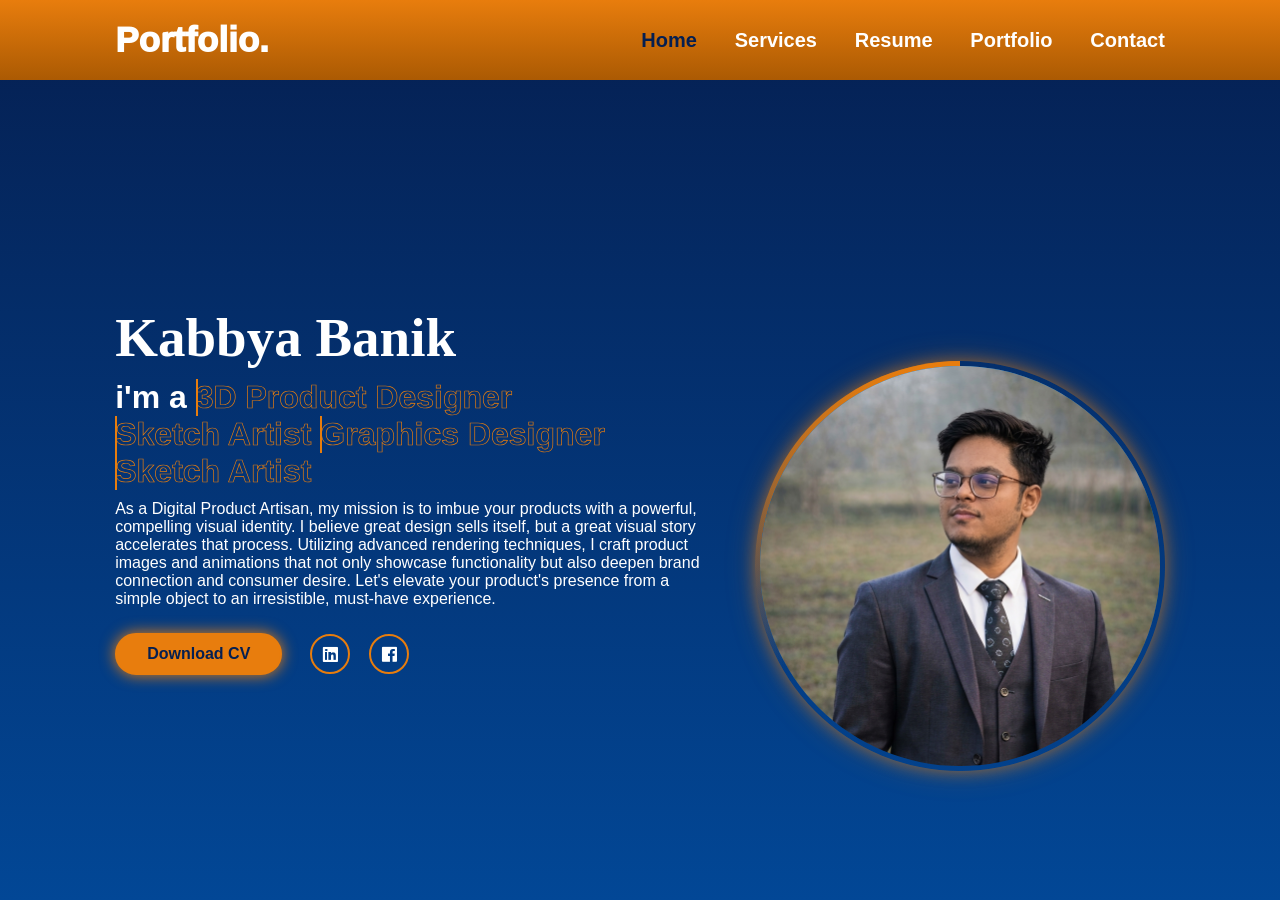
==== commit 310c41d2: "Add files via upload" ====
--- a/index.html
+++ b/index.html
@@ -9,6 +9,7 @@
     <link href='https://unpkg.com/boxicons@2.1.4/css/boxicons.min.css' rel='stylesheet'>
     <!--custom css-->
     <link rel="stylesheet" href="style.css">
+    <script src="https://cdn.jsdelivr.net/npm/three@0.160.0/build/three.min.js"></script>
 </head>
 
 <body>
@@ -63,20 +64,21 @@
             </p>
 
             <div class="btn-sci">
-                <a href="#" class="btn"> Download CV</a>
+                <a href="CV.pdf" class="btn"> Download CV</a>
 
                 <div class="sci">
-                    <a href="#"><i class='bx bxl-linkedin-square'></i></a>
-                    <a href="#"><i class='bx bxl-facebook-square'></i></a>
+                    <a href="https://www.linkedin.com/in/kabbo-banik-kb5458" target="_blank"><i class='bx bxl-linkedin-square'></i></a>
+                    <a href="https://www.facebook.com/share/18iGaQxYKM/" target="_blank"><i class='bx bxl-facebook-square'></i></a>
                 </div>
             </div>
         </div>
 
         <!--image adding section-->
         <div class="home-img">
+             <canvas id="orbitCanvas"></canvas>  <!-- ADD THIS -->
             <div class="img-box">
                 <div class="img-item">
-                    <img src="image\main1.png" alt="">
+                    <img src="image\main3.jpg" alt="">
                 </div>
             </div>
         </div>
@@ -411,6 +413,7 @@
                         <div class="img-item"><img src="image/art portfolio13.jpg" alt=""></div>
                         <div class="img-item"><img src="image/art portfolio14.jpg" alt=""></div>
                         <div class="img-item"><img src="image/art portfolio15.jpg" alt=""></div>
+                        <div class="img-item"><img src="image/art portfolio16.jpg" alt=""></div>
                     </div>
                 </div>
 
@@ -507,6 +510,7 @@
 </section>
     <!--custom js-script -->
     <script src="script.js"></script>
+    <script src="three.js"></script>
 </body>
 
 </html>
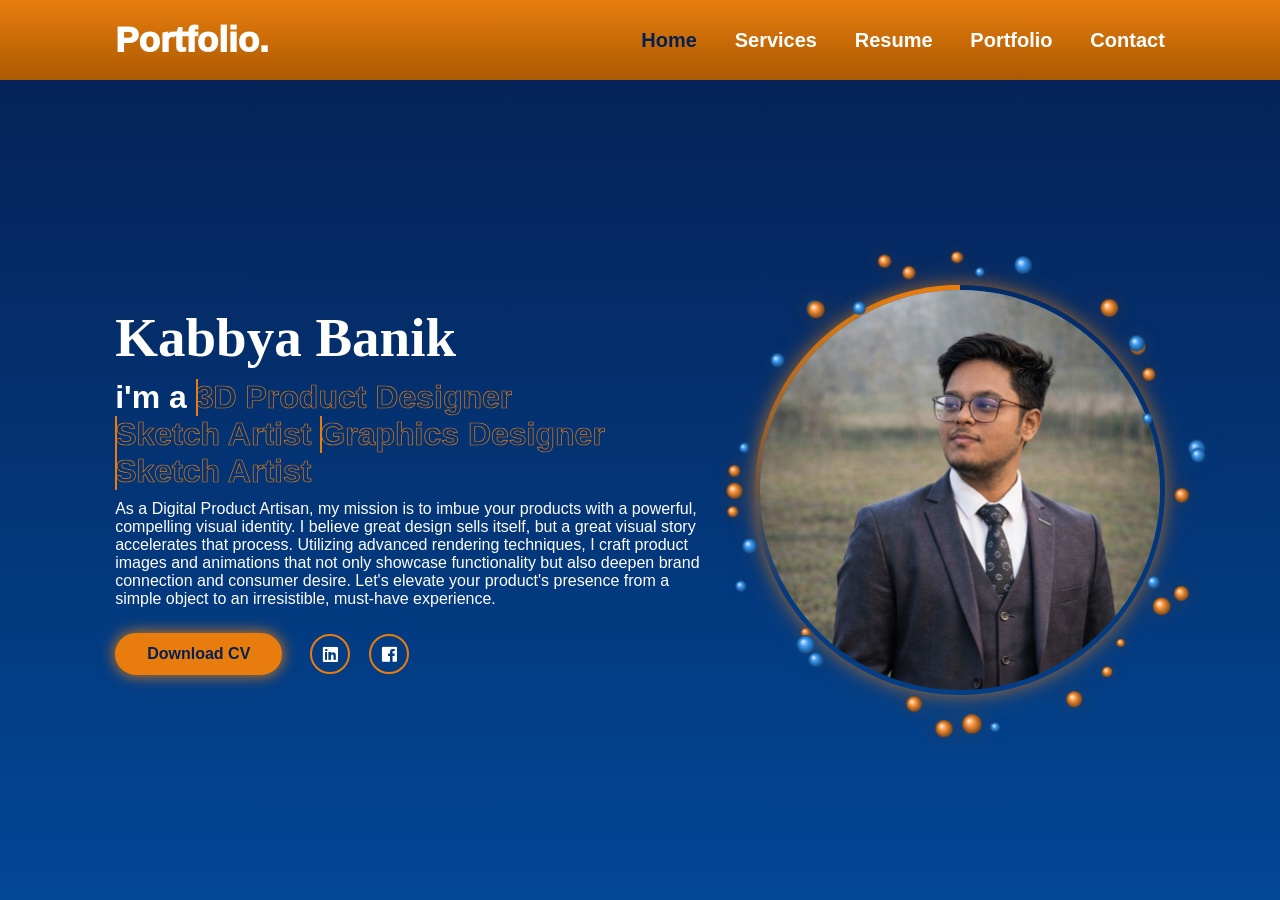
==== commit 000bf0ae: "Add files via upload" ====
--- a/index.html
+++ b/index.html
@@ -74,7 +74,7 @@
         </div>
 
         <!--image adding section-->
-        <div class="home-img">
+        <div class="home-img" id="homeImg">
              <canvas id="orbitCanvas"></canvas>  <!-- ADD THIS -->
             <div class="img-box">
                 <div class="img-item">
--- a/style.css
+++ b/style.css
@@ -338,6 +338,39 @@
   object-fit: cover;
 }
 
+/* Orbiting balls canvas */
+.home-img {
+  position: relative;
+  display: flex;
+  justify-content: center;
+  align-items: center;
+  touch-action: none;        /* prevents browser scroll/zoom hijacking touch */
+  user-select: none;
+  -webkit-user-select: none;
+}
+
+.img-box {
+  position: relative;
+  z-index: 1;
+  pointer-events: none;      /* img-box doesn't eat pointer events */
+}
+
+.home-img canvas {
+  position: absolute;
+  top: 50%;
+  left: 50%;
+  transform: translate(-50%, -50%);
+  width: calc(32vw + 80px);
+  height: calc(32vw + 80px);
+  pointer-events: none;
+  z-index: 2;
+}
+
+.home-img .img-box {
+  position: relative;
+  z-index: 1;
+}
+
 /* service section*/
 .heading {
   font-size: 4.5rem;
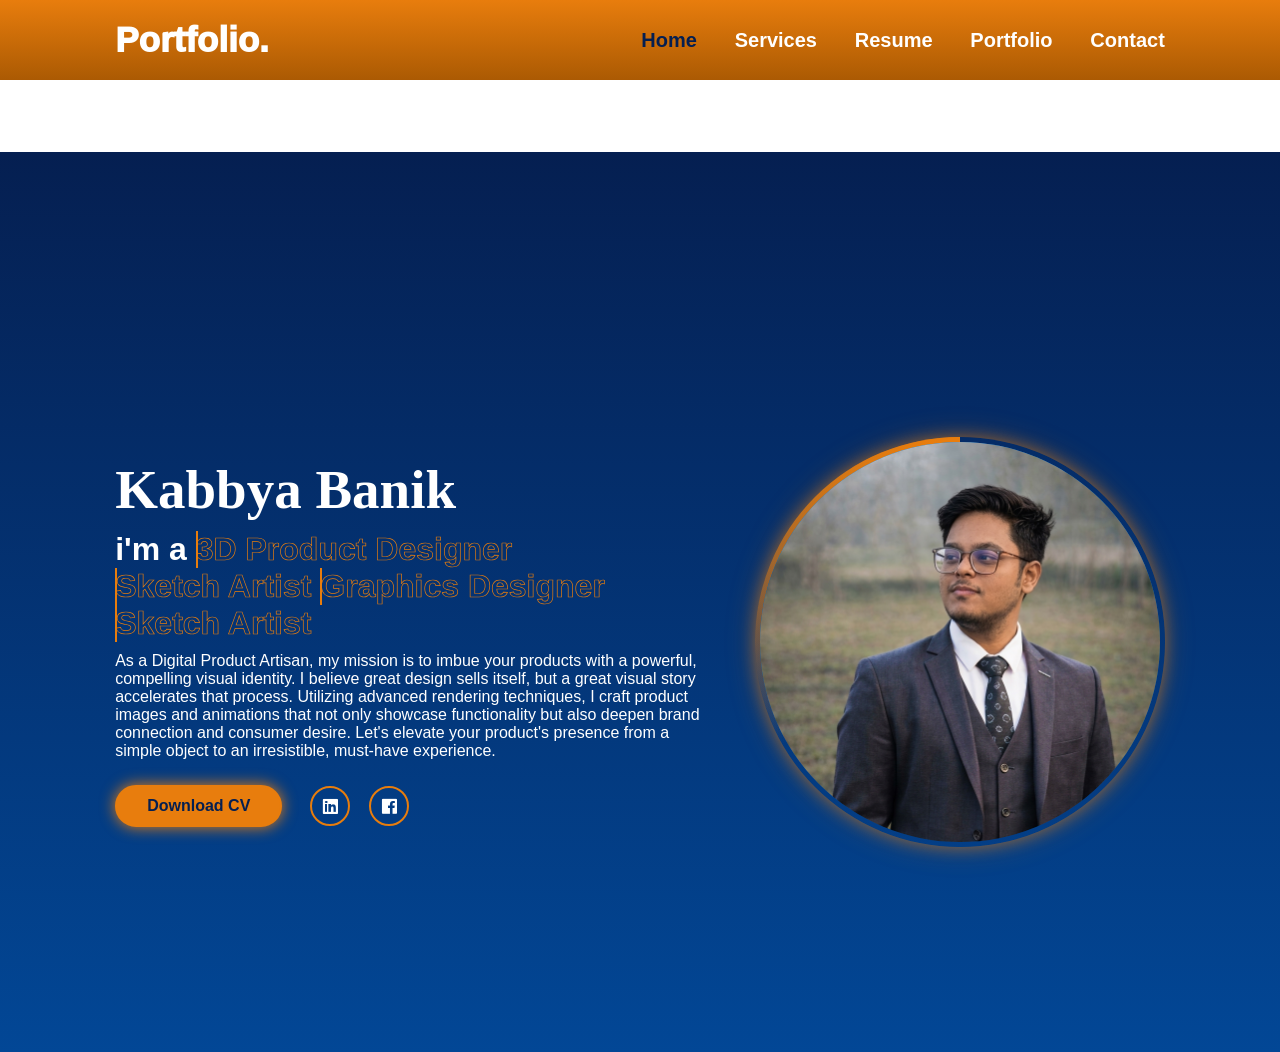
==== commit ad03f9fe: "Add files via upload" ====
--- a/index.html
+++ b/index.html
@@ -13,6 +13,8 @@
 </head>
 
 <body>
+
+     <canvas id="gradientCanvas"></canvas>
 
     <!--header-->
     <header class="active">
@@ -64,7 +66,7 @@
             </p>
 
             <div class="btn-sci">
-                <a href="CV.pdf" class="btn"> Download CV</a>
+                <a href="Kabbya_Banik_CV.pdf" class="btn" download="Kabbya_Banik_CV.pdf"> Download CV</a>
 
                 <div class="sci">
                     <a href="https://www.linkedin.com/in/kabbo-banik-kb5458" target="_blank"><i class='bx bxl-linkedin-square'></i></a>
@@ -414,6 +416,7 @@
                         <div class="img-item"><img src="image/art portfolio14.jpg" alt=""></div>
                         <div class="img-item"><img src="image/art portfolio15.jpg" alt=""></div>
                         <div class="img-item"><img src="image/art portfolio16.jpg" alt=""></div>
+                        <div class="img-item"><img src="image/art portfolio17.jpg" alt=""></div>
                     </div>
                 </div>
 
@@ -494,23 +497,34 @@
         </div>
         
         <div class="contact-box">
-            <form action="">
-                <h2 class="heading"> Contact <span>Me!</span></h2>
-                    <div class="field-box">
-                        <input type="text" placeholder="Full Name" required>
-                        <input type="email" placeholder="Email Address" required>
-                        <input type="text" placeholder="Phone Number" required>
-                        <input type="text" placeholder="Email Subject" required>
-                        <textarea name="" id="" placeholder="Your Message" required></textarea>
-                    </div>
-                    <button type="submit" class="btn">Send Message</button>
-            </form>
+            
+            
+            <form name="contact" method="POST" data-netlify="true" netlify-honeypot="bot-field" id="contactForm">
+    <input type="hidden" name="form-name" value="contact">
+    <p style="display:none;">
+        <label>Don't fill this out if you're human: <input name="bot-field"></label>
+    </p>
+
+    <h2 class="heading"> Contact <span>Me!</span></h2>
+    <div class="field-box">
+        <input type="text" name="name" placeholder="Full Name" required>
+        <input type="email" name="email" placeholder="Email Address" required>
+        <input type="text" name="phone" placeholder="Phone Number" required>
+        <input type="text" name="subject" placeholder="Email Subject" required>
+        <textarea name="message" placeholder="Your Message" required></textarea>
+    </div>
+    <button type="submit" class="btn">Send Message</button>
+    <p id="formStatus" style="margin-top:1rem; font-size:1.4rem;"></p>
+</form>
         </div>
     </div>
 </section>
     <!--custom js-script -->
-    <script src="script.js"></script>
-    <script src="three.js"></script>
+    <script src="script new.js"></script>
+    <script src="background animation.js"></script>
+    <script src="contact-form.js"></script>
 </body>
 
-</html>+</html>
+
+
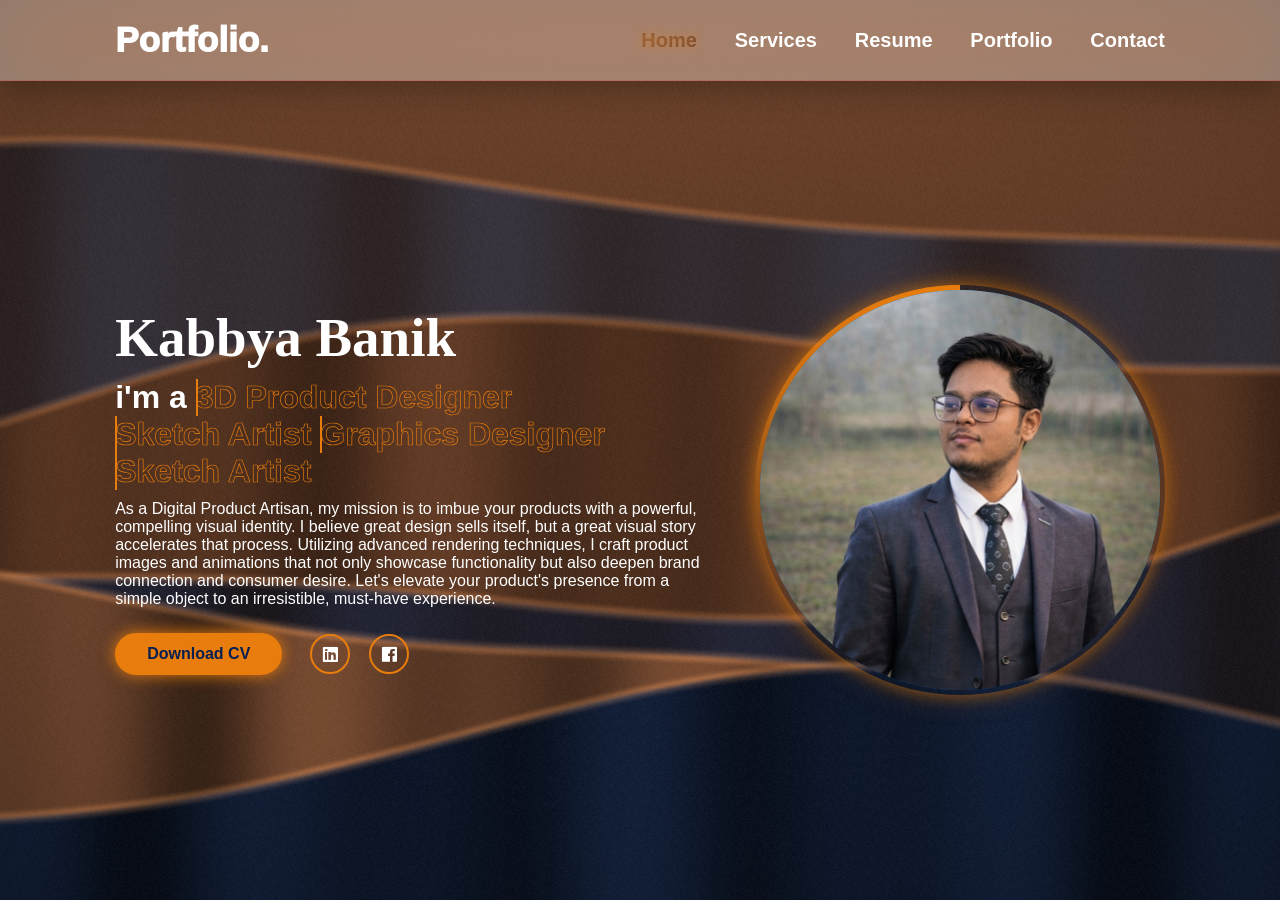
==== commit e3de1c09: "Add files via upload" ====
--- a/index.html
+++ b/index.html
@@ -13,6 +13,15 @@
 </head>
 
 <body>
+
+    <form name="contact" netlify netlify-honeypot="bot-field" hidden>
+    <input type="hidden" name="form-name" value="contact" />
+    <input type="text" name="name" />
+    <input type="email" name="email" />
+    <input type="text" name="phone" />
+    <input type="text" name="subject" />
+    <textarea name="message"></textarea>
+</form>
 
      <canvas id="gradientCanvas"></canvas>
 
@@ -499,8 +508,8 @@
         <div class="contact-box">
             
             
-            <form name="contact" method="POST" data-netlify="true" netlify-honeypot="bot-field" id="contactForm">
-    <input type="hidden" name="form-name" value="contact">
+            <form name="contact" method="POST" data-netlify="true" netlify-honeypot="bot-field" action="/thank-you.html">
+  <input type="hidden" name="form-name" value="contact">
     <p style="display:none;">
         <label>Don't fill this out if you're human: <input name="bot-field"></label>
     </p>
--- a/style.css
+++ b/style.css
@@ -30,8 +30,8 @@
 }
 
 body {
-  color: linear-gradient(to bottom, #051f51, #024796);
   min-height: 100vh;
+  background: transparent;
 }
 
 /* Top Bar background and text */
@@ -41,7 +41,11 @@
   left: 0;
   width: 100%;
   padding: 2rem 9%;
-  background: linear-gradient(to top, #ab5a03, #e87d0d);
+   background: linear-gradient(to top, rgba(255, 255, 255, 0.35), rgba(255, 255, 255, 0.35));
+  backdrop-filter: blur(38px) saturate(160%);
+  -webkit-backdrop-filter: blur(18px) saturate(160%); /* Safari needs the prefix */
+  border-bottom: 1px solid rgba(255, 0, 0, 0.15);
+  box-shadow: 0 8px 32px rgba(0, 0, 0, 0.25);
   display: flex;
   justify-content: space-between;
   align-items: center;
@@ -82,7 +86,22 @@
 
 nav a:hover,
 nav a.active {
-  color: #051f51;
+   background-image: linear-gradient(to right, #8a582f, #663D26);
+  
+  /* 2. Clip the background to the text shape */
+  -webkit-background-clip: text;
+  background-clip: text;
+  
+  /* 3. Make the actual text transparent so the background shows through */
+  color: transparent;
+  
+  /* Optional: keeps the layout stable if you have borders or specific displays */
+  display: inline-block;
+
+text-shadow: 0 0 10px #C78047; 
+ 
+  /* Smooth transition for the glow */
+  transition: 0.5s;
 }
 
 #menu-icon {
@@ -90,18 +109,33 @@
   display: none;
 }
 
+#gradientCanvas {
+  position: fixed;
+  top: 0;
+  left: 0;
+  width: 100%;
+  height: 100%;
+  z-index: -1;          /* sits behind everything */
+  pointer-events: none; /* never blocks clicks */
+  display: block;
+}
+
 /* board background and text */
 .bars-box {
-  position: absolute;
+  position: fixed;
+  top: 0;
+  left: 0;
   width: 100%;
-  height: 100%;
+  height: 100vh;
   display: flex;
+  z-index: -1; /* This forces the wipe animation over all other content */
+  pointer-events: none;
 }
 
 .bars-box .bar {
 width: 100%;
 height: 100%;
-background: linear-gradient(to bottom, #11398a, #024796);
+background: linear-gradient(to bottom, #213352, #663D26);
 animation: hide-bars .3s ease-in-out both;
 animation-delay: calc(.035s * var(--i));
 }
@@ -142,7 +176,7 @@
   visibility: hidden;
   opacity: 0;
   overflow: hidden;
-  background: linear-gradient(to bottom, #051f51, #024796);
+ background: transparent;
 }
 
 section.active {
@@ -164,6 +198,7 @@
   align-items: center;
   gap: 5rem;
   color: #ffff;
+  background: transparent 
 }
 
 .home-details h1 {
@@ -179,7 +214,7 @@
 
 .home-details h2 span {
   position: relative;
-  display: inline-block;
+  display: inline-block; 
   color: transparent;
   -webkit-text-stroke: 0.07rem #e87d0d;
   animation: display-text 16s linear infinite;
@@ -198,7 +233,10 @@
   position: absolute;
   width: 0;
   border-right: 0.2rem solid #e87d0d;
-  color: #e87d0d;
+  background: linear-gradient(to bottom, #d56f02, #f68308);
+ -webkit-background-clip: text;
+  background-clip: text;
+  color: transparent;
   white-space: nowrap;
   overflow: hidden;
   animation: fill-text 4s linear infinite;
@@ -380,8 +418,12 @@
 }
 
 .heading span {
-  color: #e87d0d;
-}
+  background: linear-gradient(to bottom, #8f4b03, #e87e0d);
+  -webkit-background-clip: text;
+  background-clip: text;
+  color: transparent;
+}
+
 
 .service-container {
   display: grid;
@@ -936,26 +978,32 @@
   }
 
   nav {
-    position: absolute;
+    position: fixed;
     top: 100%;
     left: 0;
     width: 100%;
     padding: 1rem 0;
-    background: linear-gradient(to top, #ab5a03, #e87d0d);
+ background: linear-gradient(to top, #213352, #152339);
+  backdrop-filter: blur(30px) saturate(260%);
+  -webkit-backdrop-filter: blur(30px) saturate(260%); /* Safari needs the prefix */
+  border-bottom: 1px solid rgba(255, 0, 0, 0.15);
+  box-shadow: 0 8px 32px rgba(0, 0, 0, 0.25);
+    
     border-top: .3rem solid rgba(0, 0, 0, .2);
-    box-shadow: 0 .5rem 1rem rgba(0, 0, 0, .2);
+    
     text-align: center;
     display: none;
+    flex-direction: column; /* Ensure vertical stacking */
   }
 
   nav.active{
-    display: block;
+    display: flex;
 
   }
 
   nav a {
     display: block;
-    margin: 2rem 0;
+    margin: 1.5rem 0;
   }
 
   .home {
@@ -1262,6 +1310,135 @@
 }
 
 
+
+@media screen and (max-width: 720px) {
+  header {
+    padding: 1.5rem 4%;
+  }
+ 
+  .logo {
+    font-size: 2.8rem;
+  }
+ 
+  #menu-icon {
+    font-size: 3.4rem;
+  }
+ 
+  .home-details h1 {
+    font-size: 4rem;
+  }
+ 
+  .home-details h2 {
+    font-size: 2.6rem;
+  }
+ 
+  .home-details p {
+    font-size: 1.5rem;
+  }
+ 
+  .heading {
+    font-size: 3.6rem;
+  }
+} 
+ 
+@media screen and (max-width: 550px) {
+  .home-img .img-box {
+    width: 30rem;
+    height: 30rem;
+  }
+ 
+  .contact-box .field-box {
+    grid-template-columns: 1fr;
+  }
+}
+ 
+@media screen and (max-width: 350px) {
+  html {
+    font-size: 50%;
+  }
+}
+ 
+.contact-box form {
+  padding: 2.5rem 3rem 3.5rem;
+}
+.contact-box h2 {
+  font-size: 3.5rem;
+}
+ 
+/* Very small phones */
+@media screen and (max-width: 350px) {
+  .home-details,
+  .resume-box h2,
+  .resume-box .heading,
+  .resume-box .desc,
+  .resume-detail.about-me,
+  .resume-item {
+    text-align: center;
+  }
+ 
+  .home-details .btn-sci {
+    flex-direction: column-reverse;
+    align-items: center;
+  }
+ 
+  .resume-detail .btn-sci .sci {
+    margin-left: 0;
+    margin-bottom: 2rem;
+  }
+ 
+  .personal-info { grid-template-columns: 1fr; }
+  .resume-list { grid-template-columns: 1fr; max-height: none; overflow: visible; }
+  .resume-box h2 { font-size: 2.6rem; }
+  .resume-box p { font-size: 1.4rem; }
+  .resume-item { padding: 1.4rem; }
+ 
+  .portfolio-box .portfolio-carousel {
+    min-height: 18rem;
+    max-height: 28rem;
+  }
+ 
+  .portfolio-carousel .img-item {
+    min-height: 18rem;
+  }
+ 
+  .portfolio-carousel .img-item img {
+    max-height: 25rem;
+  }
+ 
+  .portfolio-box .numb {
+    font-size: 3rem;
+  }
+ 
+  .portfolio-box h3 {
+    font-size: 1.8rem;
+  }
+ 
+  .portfolio-box p {
+    font-size: 1.1rem;
+  }
+ 
+  .portfolio-box .navigation button {
+    font-size: 2.5rem;
+  }
+ 
+  .portfolio-container {
+    display: flex;
+    flex-direction: column;
+  }
+ 
+  .portfolio-box:nth-child(1) {
+    order: 3;
+  }
+ 
+  .portfolio-box:nth-child(2) {
+    order: 1;
+  }
+ 
+  .portfolio-box:nth-child(3) {
+    order: 2;
+  }
+}
+
 /* SMALL MOBILE (600px and below) */
 @media screen and (max-width: 600px) {
   .portfolio-box .portfolio-carousel {
@@ -1439,4 +1616,6 @@
     order: 2;
   }
 }
-}+}
+
+
